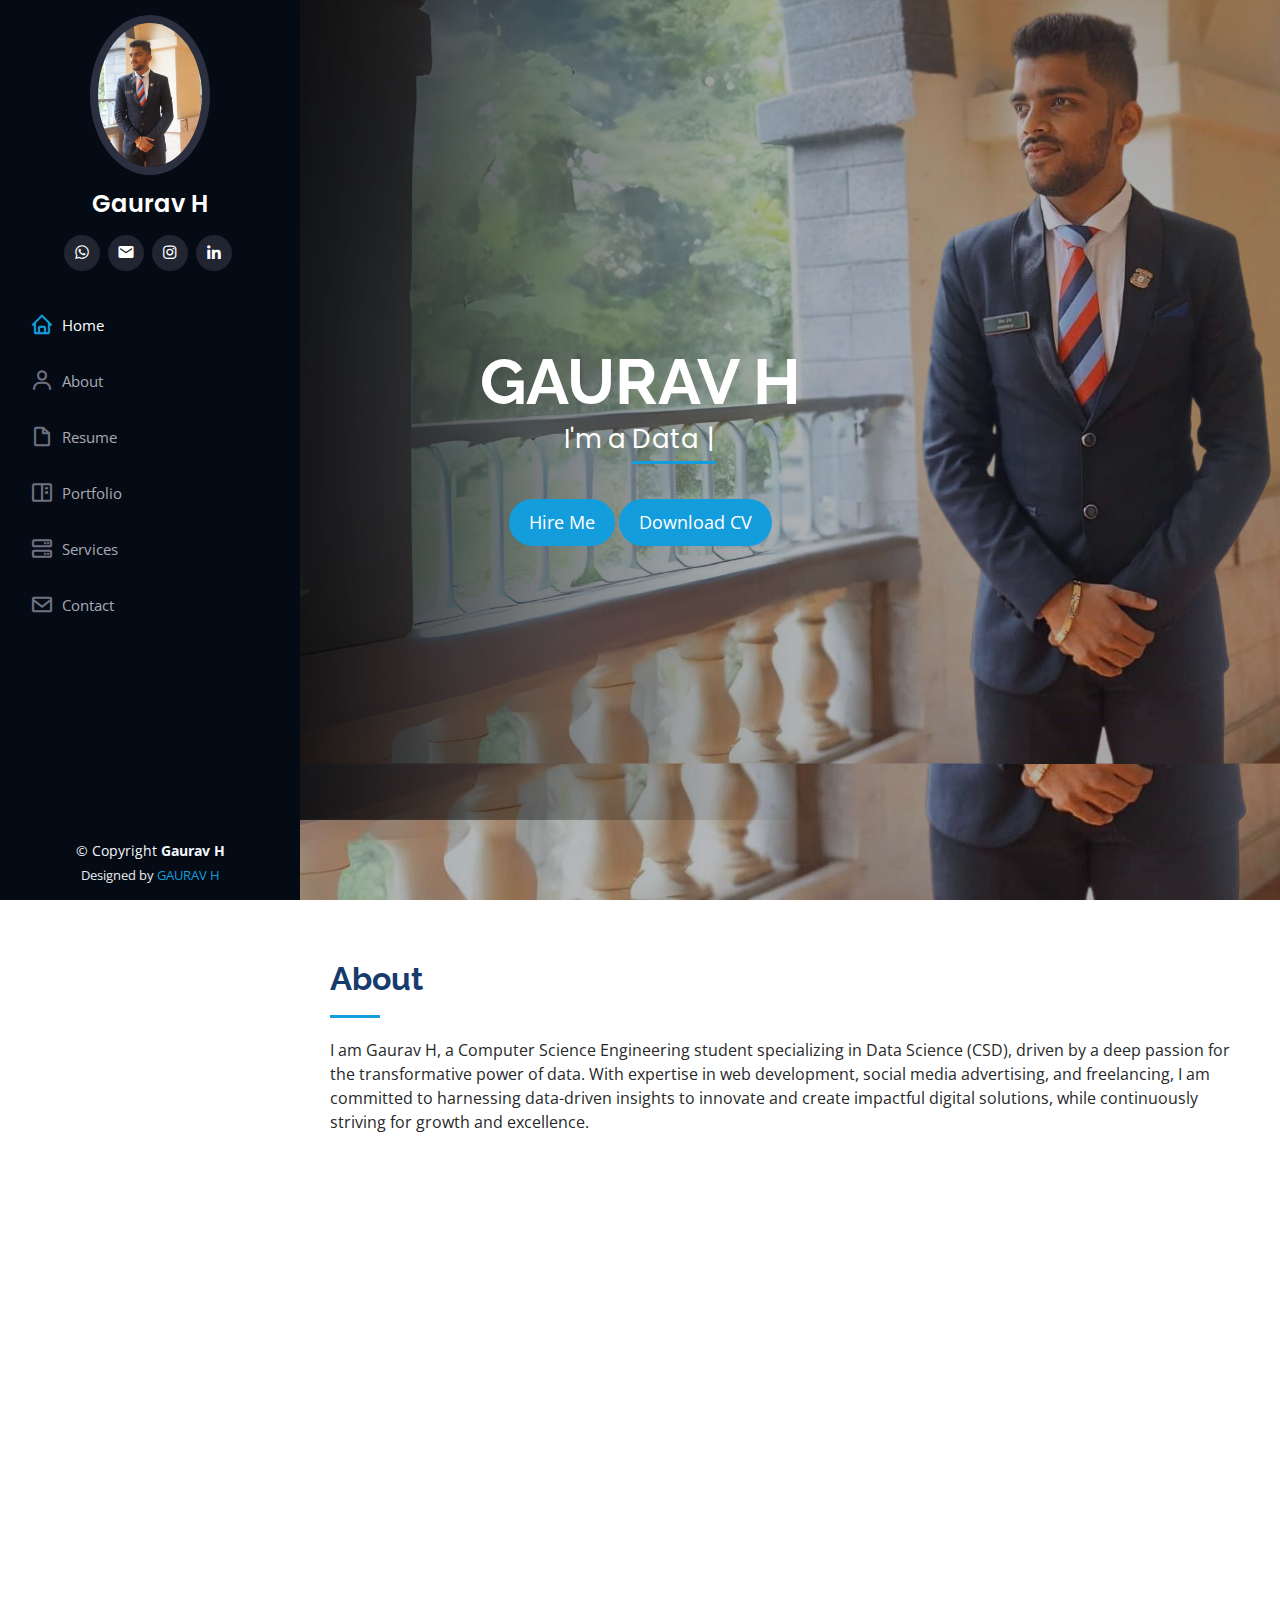
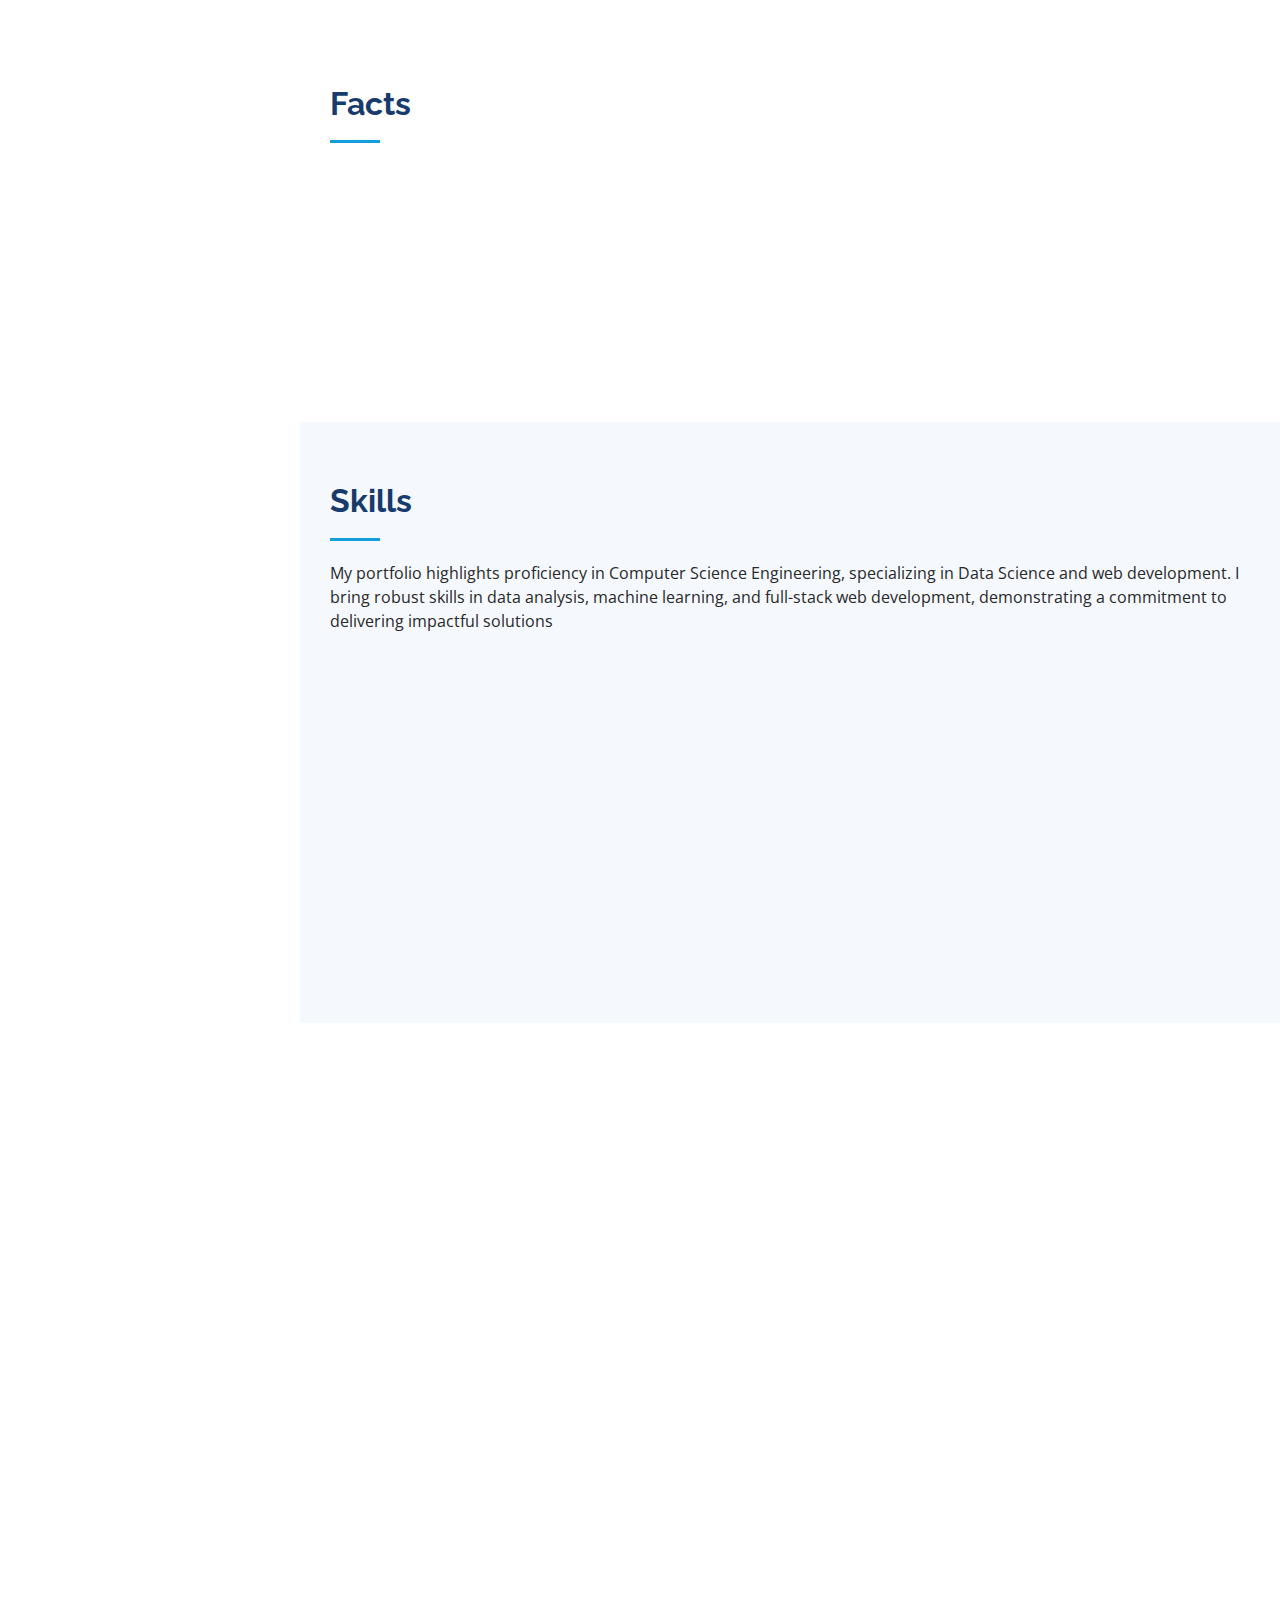
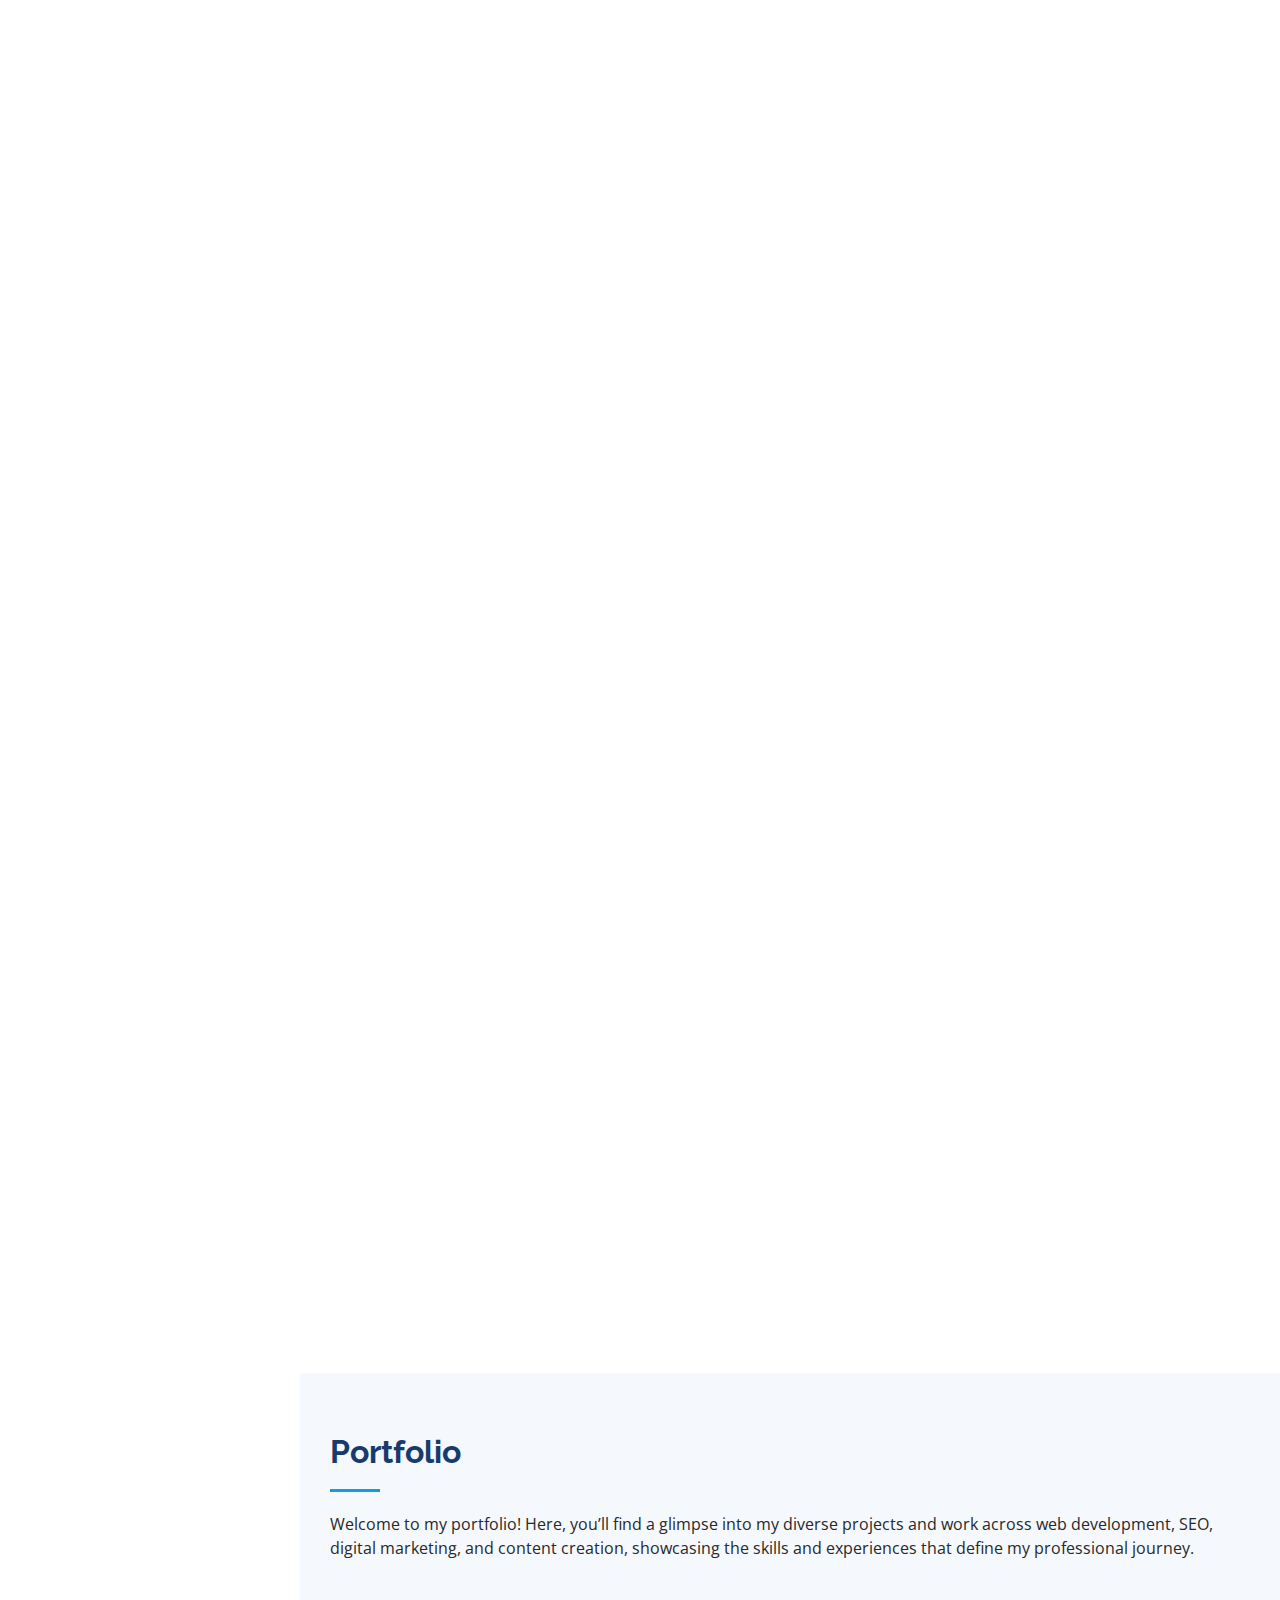
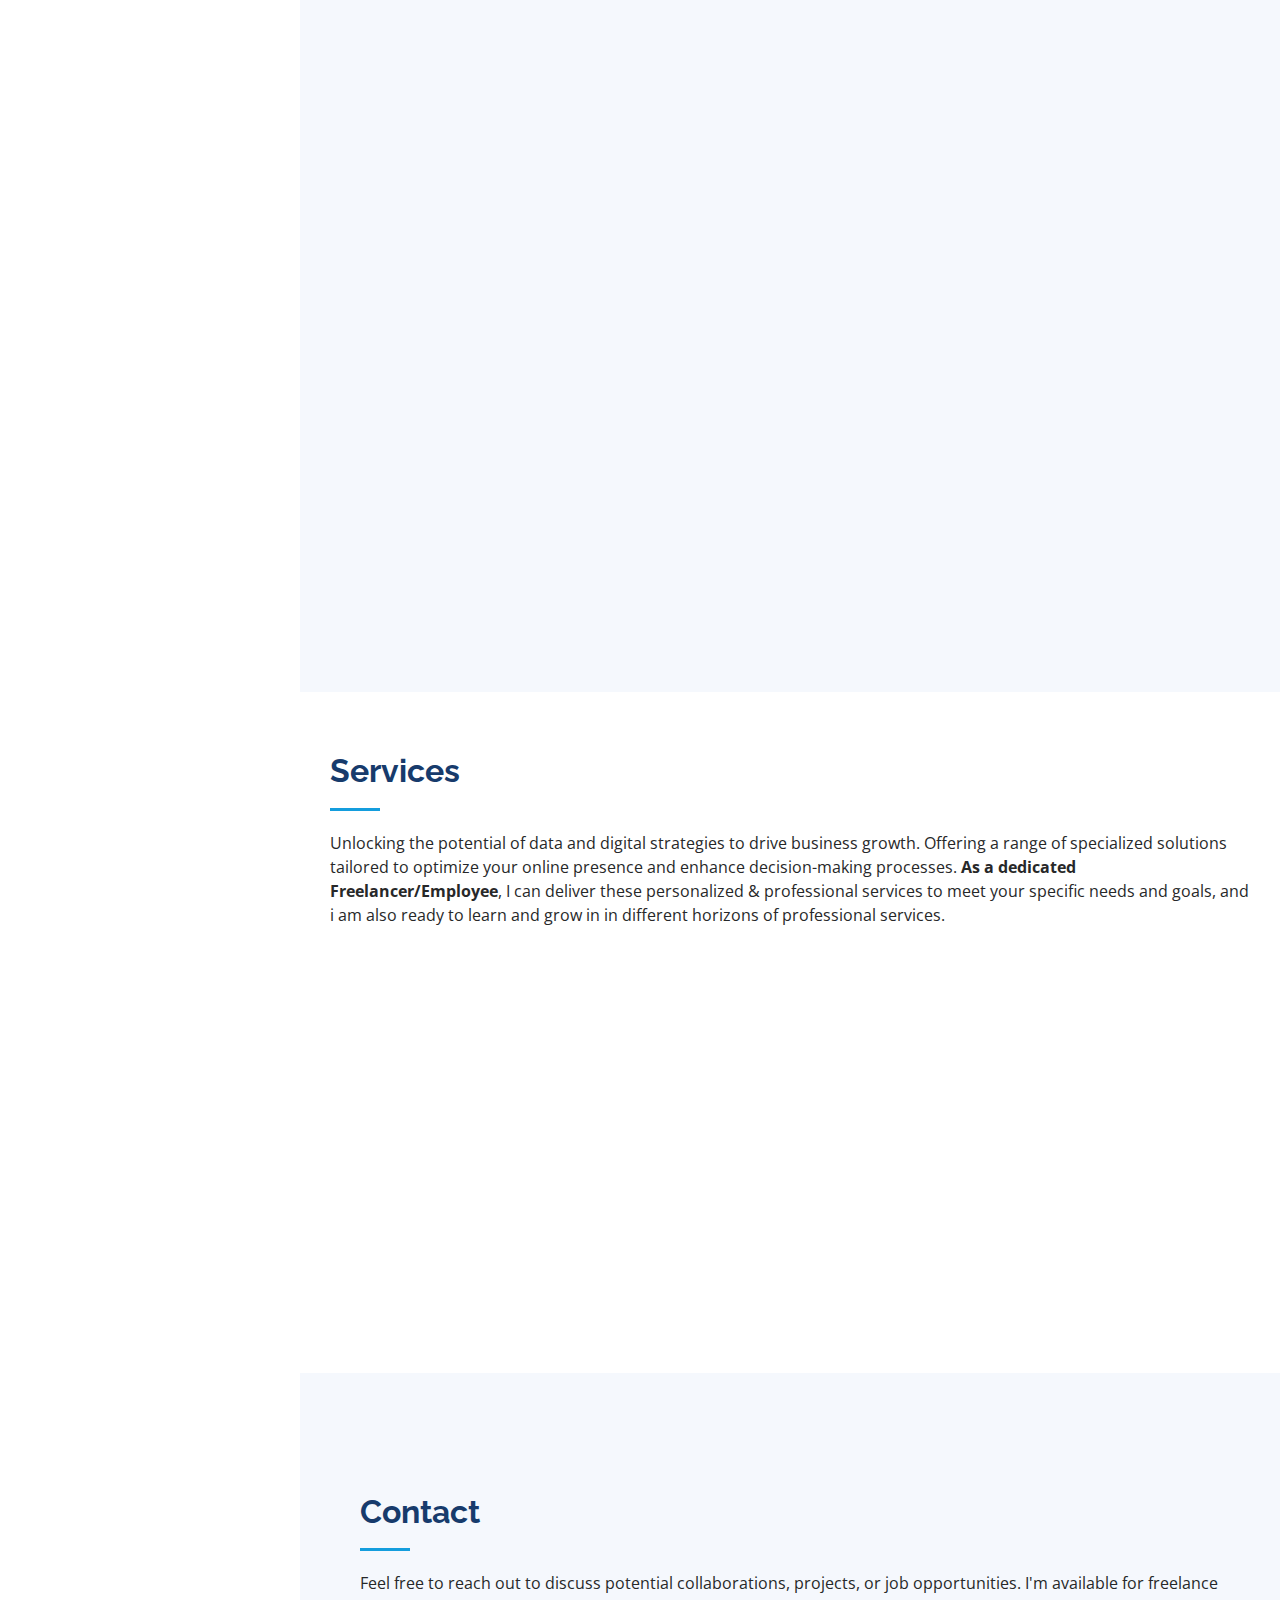
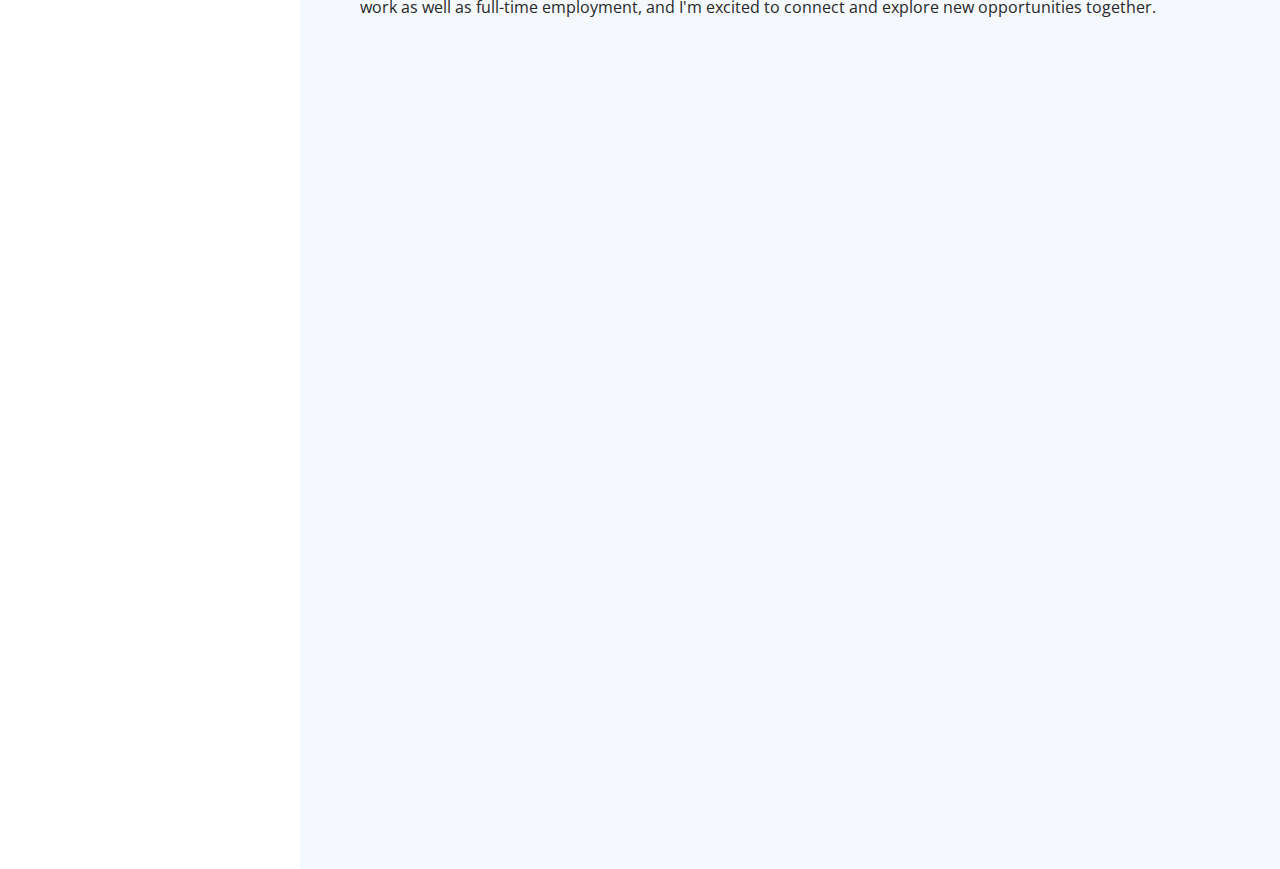
==== index.html @ b75f2386 "Update index.html" ====
<!DOCTYPE html>
<html lang="en">

<head>
  <meta charset="utf-8">
  <meta content="width=device-width, initial-scale=1.0" name="viewport">

  <title>Gaurav H</title>
  <meta content="" name="description">
  <meta content="" name="keywords">

  <!-- Favicons -->
  <link href="assets/img/favicon.svg" rel="icon">
  <link href="assets/img/faviconb.svg" rel="apple-touch-icon">

  <!-- Google Fonts -->
  <link href="https://fonts.googleapis.com/css?family=Open+Sans:300,300i,400,400i,600,600i,700,700i|Raleway:300,300i,400,400i,500,500i,600,600i,700,700i|Poppins:300,300i,400,400i,500,500i,600,600i,700,700i" rel="stylesheet">

  <!-- Vendor CSS Files -->
  <link href="assets/vendor/aos/aos.css" rel="stylesheet">
  <link href="assets/vendor/bootstrap/css/bootstrap.min.css" rel="stylesheet">
  <link href="assets/vendor/bootstrap-icons/bootstrap-icons.css" rel="stylesheet">
  <link href="assets/vendor/boxicons/css/boxicons.min.css" rel="stylesheet">
  <link href="assets/vendor/glightbox/css/glightbox.min.css" rel="stylesheet">
  <link href="assets/vendor/swiper/swiper-bundle.min.css" rel="stylesheet">
	<style>
    .custom-button {
	  background-color: #4682B4; /* Dark sky blue */
	  color: white;
	  padding: 12px 24px; /* Increased padding for a bigger button */
	  border-radius: 50px; /* Increased border-radius for circular edges */
	  border: none;
	  transition: background-color 0.3s ease, color 0.3s ease; /* Add transition for color */
	  text-decoration: none;
	  display: inline-block; /* Ensure the link behaves like a button */
	  font-size: 16px;
	}


    .custom-button:hover {
        background-color: #5CACEE; /* Slightly brighter sky blue */
		color: white; 
    }

    .text-center {
        text-align: center; /* Center align the button */
    }
	.portfolio-wrap {
		position: relative;
		overflow: hidden;
	}

	.portfolio-wrap img {
		width: 100%;
		display: block;
	}

	.portfolio-links {
		position: absolute;
		top: 10px;
		right: 10px;
	}

	.overlay {
		position: absolute;
		top: 0;
		left: 0;
		width: 100%;
		height: 100%;
		background-color: rgba(135, 206, 235, 0.1); /* Sky blue with 10% transparency */
		display: flex;
		align-items: center;
		justify-content: center;
		opacity: 0;
		transition: opacity 0.3s ease;
	}

	.overlay-text {
		color: white;
		font-size: 20px;
		font-weight: bold;
		text-align: center;
	}

	.portfolio-wrap:hover .overlay {
		opacity: 1;
		background-color: rgba(20, 157, 221, 0.95); /* More vibrant sky blue */
	}


</style>

  <!-- Template Main CSS File -->
  <link href="assets/css/style.css" rel="stylesheet">
	

  <!-- =======================================================
  * Template Name: iPortfolio
  * Updated: Jan 09 2024 with Bootstrap v5.3.2
  * Template URL: https://bootstrapmade.com/iportfolio-bootstrap-portfolio-websites-template/
  * Author: BootstrapMade.com
  * License: https://bootstrapmade.com/license/
  ======================================================== -->
</head>

<body>

  <!-- ======= Mobile nav toggle button ======= -->
  <i class="bi bi-list mobile-nav-toggle d-xl-none"></i>

  <!-- ======= Header ======= -->
  <header id="header">
    <div class="d-flex flex-column">

      <div class="profile">
        <img src="assets/img/gaurav.jpg" alt="" class="img-fluid rounded-circle">
        <h1 class="text-light"><a href="index.html">Gaurav H</a></h1>
        <div class="social-links mt-3 text-center">
          <a href="https://wa.me/918088490085?text=Hello%20Gaurav,%20We%20are%20intrested%20in%20Hiring%20you." class="whatsapp"><i class="bx bxl-whatsapp"></i></a>
          <a href="mailto:sayamhkhabiya17@gmail.com" class="mail"><i class="bx bxs-envelope"></i></a>
          <a href="https://www.instagram.com/gaurav_h_khabiya?igsh=MWlvaXZsY2VyMzBqcQ==" class="instagram"><i class="bx bxl-instagram"></i></a>
          
          <a href="https://www.linkedin.com/in/gaurav-h-0b01b3277/" class="linkedin"><i class="bx bxl-linkedin"></i></a>
        </div>
      </div>

      <nav id="navbar" class="nav-menu navbar">
        <ul>
          <li><a href="#hero" class="nav-link scrollto active"><i class="bx bx-home"></i> <span>Home</span></a></li>
          <li class="d-none d-md-block"><a href="#about" class="nav-link scrollto"><i class="bx bx-user"></i> <span>About</span></a></li>
          <li><a href="#resume" class="nav-link scrollto"><i class="bx bx-file-blank"></i> <span>Resume</span></a></li>
          <li><a href="#portfolio" class="nav-link scrollto"><i class="bx bx-book-content"></i> <span>Portfolio</span></a></li>
          <li><a href="#services" class="nav-link scrollto"><i class="bx bx-server"></i> <span>Services</span></a></li>
          <li><a href="#contact" class="nav-link scrollto"><i class="bx bx-envelope"></i> <span>Contact</span></a></li>
        </ul>
      </nav><!-- .nav-menu -->
    </div>
  </header><!-- End Header -->

  <!-- ======= Hero Section ======= -->
  <section id="hero" class="d-flex flex-column justify-content-center align-items-center">
    <div class="hero-container" data-aos="fade-in">
        <h1>GAURAV H</h1>
        <p>I'm a <span class="typed" data-typed-items="Data Scientist.,Web-Developer., Digital Marketer., Content Creator., Content Designer., Freelancer."></span></p>
        <div class="text-center">
            <a href="#contact" class="custom-button">
                Hire Me
            </a> <a href="https://drive.google.com/file/d/1GozlTuimNPU6R7zoOvCx0BS4d_5z5Gtd/view?usp=sharing" class="custom-button">
                Download CV
            </a>
        </div>
		
    </div>
</section>

  <!-- End Hero -->

  <main id="main">

    <!-- ======= About Section ======= -->
    <section id="about" class="about d-none d-md-block">
    <div class="container">

        <div class="section-title">
            <h2>About</h2>
            <p>I am Gaurav H, a Computer Science Engineering student specializing in Data Science (CSD), driven by a deep passion for the transformative power of data. With expertise in web development, social media advertising, and freelancing, I am committed to harnessing data-driven insights to innovate and create impactful digital solutions, while continuously striving for growth and excellence.</p>
        </div>

        <div class="row">
            <!-- Hidden on small screens (col-md and below) -->
            <div class="col-lg-4 d-none d-md-block" data-aos="fade-right" style="
				width: 274px;
				height: 350px;">
                <img src="assets/img/gaurav.jpg" class="img-fluid" alt="">
            </div>
            <div class="col-lg-8 pt-4 pt-lg-0 content" data-aos="fade-left">
                <h3>GAURAV H</h3>
                <h3>Data Science Engineering(CSD) &amp; Web Developer.</h3>
                <p class="fst-italic"></p>
                <div class="row">
                    <div class="col-lg-6">
                        <ul>
                            <li><i class="bi bi-chevron-right"></i> <strong>Date of Birth:</strong> <span>29 March 2003</span></li>
                            <li><i class="bi bi-chevron-right"></i> <strong>Website:</strong> <span>https://gaurav-h.github.io/portfolio/</span></li>
                            <li><i class="bi bi-chevron-right"></i> <strong>Phone:</strong> <span>+91-8088490085</span></li>
                            <li><i class="bi bi-chevron-right"></i> <strong>City:</strong> <span>Bangaluru, India</span></li>
                        </ul>
                    </div>
                    <div class="col-lg-6">
                        <ul>
                            <li><i class="bi bi-chevron-right"></i> <strong>Age:</strong> <span>21</span></li>
                            <li><i class="bi bi-chevron-right"></i> <strong>Degree:</strong> <span>B.Tech in CSD (2025)</span></li>
                            <li><i class="bi bi-chevron-right"></i> <strong>Email:</strong> <span>sayamhkhabiya17@gmail.com</span></li>
                            <li><i class="bi bi-chevron-right"></i> <strong>Job/Freelance:</strong> <span>Available</span></li>
                        </ul>
                    </div>
                </div>
                <p>
                    <div class="text-center">
                        <a href="https://drive.google.com/file/d/1GozlTuimNPU6R7zoOvCx0BS4d_5z5Gtd/view?usp=sharing" class="custom-button">
                            Download/View CV
                        </a>
                    </div>
                </p>
            </div>
        </div>

    </div>
</section>
<!-- End About Section -->

    <!-- ======= Facts Section ======= -->
    <section id="facts" class="facts">
    <div class="container">

        <div class="section-title">
            <h2>Facts</h2>
        </div>

        <div class="row no-gutters">

            <!-- Fact 1 -->
            <div class="col-lg-3 col-md-3 d-md-flex align-items-md-stretch" data-aos="fade-up">
                <div class="count-box">
                    <i class="bi bi-globe"></i>
                    <span data-purecounter-start="0" data-purecounter-end="3" data-purecounter-duration="1" class="purecounter"></span>
                    <p><strong>Websites Developed</strong><br>Live Hosted Websites </p>
                </div>
            </div>

            <!-- Fact 2 -->
            <div class="col-lg-3 col-md-3 d-md-flex align-items-md-stretch" data-aos="fade-up" data-aos-delay="100">
                <div class="count-box">
                    <i class="bi bi-file-earmark-text project-icon"></i>
                    <span data-purecounter-start="0" data-purecounter-end="2" data-purecounter-duration="1" class="purecounter"></span>
                    <p><strong>Projects</strong> <br>Innovative Projects</p>
                </div>
            </div>

            <!-- Fact 3 -->
            <div class="col-lg-3 col-md-6 d-md-flex align-items-md-stretch" data-aos="fade-up" data-aos-delay="200">
                <div class="count-box">
                    <i class="bi bi-journal-richtext certificate-icon"></i>
                    <span data-purecounter-start="0" data-purecounter-end="5" data-purecounter-duration="1" class="purecounter"></span>
                    <p><strong>Certifications</strong><br> Various Certificates</p>
                </div>
            </div>

            <!-- Fact 4 -->
            <div class="col-lg-3 col-md-6 d-md-flex align-items-md-stretch" data-aos="fade-up" data-aos-delay="300">
                <div class="count-box">
                    <i class="bi bi-emoji-smile"></i>
                    <span data-purecounter-start="0" data-purecounter-end="13" data-purecounter-duration="1" class="purecounter"></span>
                    <p><strong>Happy Clients</strong><br>Various Services</p>
                </div>
            </div>

        </div>

    </div>
</section>
<!-- End Facts Section -->

    <!-- ======= Skills Section ======= -->
    <section id="skills" class="skills section-bg">
      <div class="container">

        <div class="section-title">
          <h2>Skills</h2>
          <p>My portfolio highlights proficiency in Computer Science Engineering, specializing in Data Science and web development. I bring robust skills in data analysis, machine learning, and full-stack web development, demonstrating a commitment to delivering impactful solutions</p>
		</div>

        <div class="row skills-content">

          <div class="col-lg-6" data-aos="fade-up">

            <div class="progress">
              <span class="skill">Python<i class="val">100%</i></span>
              <div class="progress-bar-wrap">
                <div class="progress-bar" role="progressbar" aria-valuenow="100" aria-valuemin="0" aria-valuemax="100"></div>
              </div>
            </div>

            <div class="progress">
              <span class="skill">Java <i class="val">99%</i></span>
              <div class="progress-bar-wrap">
                <div class="progress-bar" role="progressbar" aria-valuenow="99" aria-valuemin="0" aria-valuemax="100"></div>
              </div>
            </div>

            <div class="progress">
              <span class="skill">Java-Script <i class="val">95%</i></span>
              <div class="progress-bar-wrap">
                <div class="progress-bar" role="progressbar" aria-valuenow="95" aria-valuemin="0" aria-valuemax="100"></div>
              </div>
            </div>
			<div class="progress">
              <span class="skill">C++ <i class="val">99%</i></span>
              <div class="progress-bar-wrap">
                <div class="progress-bar" role="progressbar" aria-valuenow="99" aria-valuemin="0" aria-valuemax="100"></div>
              </div>
            </div>
			<div class="progress">
              <span class="skill">Ad-Campign's<i class="val">100%</i></span>
              <div class="progress-bar-wrap">
                <div class="progress-bar" role="progressbar" aria-valuenow="100" aria-valuemin="0" aria-valuemax="100"></div>
              </div>
            </div>

          </div>

          <div class="col-lg-6" data-aos="fade-up" data-aos-delay="100">

            <div class="progress">
              <span class="skill">HTML, PHP, CSS, Bootstrap-5 <i class="val">100%</i></span>
              <div class="progress-bar-wrap">
                <div class="progress-bar" role="progressbar" aria-valuenow="100" aria-valuemin="0" aria-valuemax="100"></div>
              </div>
            </div>

            <div class="progress">
              <span class="skill">MYSQL <i class="val">100%</i></span>
              <div class="progress-bar-wrap">
                <div class="progress-bar" role="progressbar" aria-valuenow="100" aria-valuemin="0" aria-valuemax="100"></div>
              </div>
            </div>

            <div class="progress">
              <span class="skill">MATLAB<i class="val">100%</i></span>
              <div class="progress-bar-wrap">
                <div class="progress-bar" role="progressbar" aria-valuenow="100" aria-valuemin="0" aria-valuemax="100"></div>
              </div>
            </div>
			<div class="progress">
              <span class="skill">R<i class="val">100%</i></span>
              <div class="progress-bar-wrap">
                <div class="progress-bar" role="progressbar" aria-valuenow="100" aria-valuemin="0" aria-valuemax="100"></div>
              </div>
            </div>
			<div class="progress">
              <span class="skill">SEO<i class="val">90%</i></span>
              <div class="progress-bar-wrap">
                <div class="progress-bar" role="progressbar" aria-valuenow="90" aria-valuemin="0" aria-valuemax="100"></div>
              </div>
            </div>

          </div>

        </div>

      </div>
    </section><!-- End Skills Section -->

    <!-- ======= Resume Section ======= -->
	<section id="resume" class="resume">
      <div class="container">

        <div class="section-title">
          <div class="col-lg-12" data-aos="fade-up" data-aos-delay="100">
            <h3 class="resume-title"><u>Career Objective</u></h3>
            <div class="resume-item">
				  <p>To secure a challenging position that leverages my skills in both Data Science and Full Stack Development,
						enabling me to apply my expertise in data analysis, machine learning, and software development to create
						innovative solutions, drive business success, and enhance user experience. I am committed to continuous
						learning and growth at both professional and personal levels, ensuring that I stay at the forefront of industry
						advancements and contribute effectively to the organization's goals.</p>
			</div>
			</div>
		 

        <div class="row">
          <div class="col-lg-6" data-aos="fade-up">
            <h3 class="resume-title"><u>Summary</u></h3>
            <div class="resume-item pb-0">
              <h4>Gaurav H</h4>
              <p><em><b>A Computer Science Engineering student specializing in Data Science</b>, with a keen interest in data science, web development and Social Media/Digital Marketing .</em></p>
              <ul>
                <li>Bangalore, India</li>
                <li>+91-8088490085</li>
                <li>sayamhkhabiya17@gmail.com</li>
              </ul>
            </div>
			<h3 class="resume-title"><u>Professional Experience</u></h3>
            <div class="resume-item">
              <h4>Junior DevOps (intern)</h4>
              <h5>Jun 2023 - Aug 2023</h5>
              <p><em><b>Kredo Analytics, Jayanagar, Bangalore-India.</b></em></p>
              <ul>
                <li>Worked on website development on a live project and hosted successfully. URL: <a href="https://kredo.in/" target="_blank">kredo.in</a></li>

               <li>Used PHP, CSS, HTML, Bootstrap 5, SEO Tools, Google Analytics, and managed LinkedIn Ads to enhance online visibility.</li>


              </ul>
            </div>
			<div class="resume-item">
			  <h4>Digital Marketing and Content Specialist (Freelancer)</h4>
			  <h5>Aug 2023 - Present</h5>
			  <p><em><b>Miwa Spa, Kamanahalli, Bangalore-India.</b></em></p>
			  
			  <ul>
				<li>Created compelling social media campaigns to boost Miwa Spa's visibility and attract a wider audience.</li>
				<li>Produced engaging content to enhance customer interaction and loyalty, driving foot traffic and clientele growth.</li>
			  </ul>
			</div>

			<div class="resume-item">
			  <h4>Content Creator & Content Designer (Freelancer)</h4>
			  <h5>Sept 2023 - Present</h5>
			  <p><em><b>Physiogenix, Halasuru, Bangalore-India.</b></em></p>
			  
			  <ul>
				<li>Designed engaging social media content for Physiogenix, highlighting physiotherapy and promoting health awareness.</li>
				<li>Created professional designs for invitations, posters, logos, and cards to enhance brand identity.</li>
			  </ul>
			</div>

			<div class="resume-item">
			  <h4>Website Developer (Freelancer)</h4>
			  <h5>Apr 2024 - Present</h5>
			  <p><em><b>Miwa Spa, Kamanahalli, Bangalore-India.</b></em></p>
			  
			  <ul>
				<li>Developed a responsive website for Miwa Spa using HTML, PHP, CSS, and Bootstrap 5.</li>
				<li>Produced informative content to promote health awareness and engage the community.</li>
			  </ul>
			</div>

			<div class="resume-item">
			  <h4>Digital Marketing and Content Specialist (Freelancer)</h4>
			  <h5>May 2024 - Present</h5>
			  <p><em><b>Moksh Jewellers, Vijaynagar, Bangalore-India.</b></em></p>
			  
			  <ul>
				<li>Executed social media campaigns to expand Moksh Jewellers' online reach and engage a broader audience.</li>
				<li>Designed visual content and a logo to enhance brand presence and customer engagement.</li>
			  </ul>
			</div>

			<div class="resume-item">
			  <h4>Digital Marketing and Content Specialist (Freelancer)</h4>
			  <h5>Aug 2023 - Dec 2023</h5>
			  <p><em><b>Isalon (3 Branches), Indiranagar, Kamanhalli, Koramangala, Bangalore-India.</b></em></p>
			  
			  <ul>
				<li>Devised social media strategies to enhance iSalon's digital footprint and engage clientele.</li>
				<li>Created visual content to attract new customers and boost foot traffic and retention.</li>
			  </ul>
			</div>

			<div class="resume-item">
			  <h4>Digital Marketing and Content Specialist (Freelancer)</h4>
			  <h5>Aug 2023 - Nov 2023</h5>
			  <p><em><b>Lotus Buddha Spa, Koramangala, Bangalore-India.</b></em></p>
			  
			  <ul>
				<li>Executed targeted social media campaigns to increase Lotus Buddha Spa's online reach and engagement.</li>
				<li>Implemented strategies resulting in increased foot traffic and customer acquisition.</li>
			  </ul>
			</div>

			<div class="resume-item">
			  <h4>Digital Marketing and Content Specialist (Freelancer)</h4>
			  <h5>Sept 2023 - Nov 2023</h5>
			  <p><em><b>Spa Ark (2 Branches), JP-Nagar, Electronic City, Bangalore-India.</b></em></p>
			  
			  <ul>
				<li>Formulated social media strategies to elevate Spa Ark's online presence and attract a broader audience.</li>
				<li>Curated visually appealing content that resonated with Spa Ark's serene ambiance and wellness offerings.</li>
			  </ul>
			</div>

			<div class="resume-item">
			  <h4>Digital Marketing and Content Specialist (Freelancer)</h4>
			  <h5>Nov 2023 - Feb 2024</h5>
			  <p><em><b>Pet Zone (3 Outlets), Koramangala, Bangalore-India.</b></em></p>
			  
			  <ul>
				<li>Developed social media campaigns tailored to each Pet Zone outlet, increasing foot traffic and customer loyalty.</li>
				<li>Designed engaging content highlighting Pet Zone's services and fostering community interaction.</li>
			  </ul>
			</div>

			<div class="resume-item">
			  <h4>Digital Marketing and Content Specialist (Freelancer)</h4>
			  <h5>Dec 2023 - Feb 2024</h5>
			  <p><em><b>Muscle Galaxy Gym, Rayasandra, Bangalore-India.</b></em></p>
			  
			  <ul>
				<li>Engineered targeted social media strategies to expand Muscle Galaxy Gym's online presence.</li>
				<li>Designed visual content to attract new members and increase membership enrollment.</li>
			  </ul>
			</div>


            
			</div>
            
          <div class="col-lg-6" data-aos="fade-up" data-aos-delay="100">
           <h3 class="resume-title"><u>Education</u></h3>
            <div class="resume-item">
              <h4>Bachelor of Technology in Computer Science <br>(specialization in Data Science)</h4>
              <h5>2021 - Present</h5>
              <p><b><em>Presidency Uniiversity, Bangalore-India.</em></b></p>
              <p>Currently pursuing a B.Tech in Computer Science Engineering with a specialization in Data Science at Presidency University, ranked 7th in Karnataka and 17th in India by NAAC, graduating in 2025 with a <b>current CPA of 8.05.</b></p>
            </div>
            <div class="resume-item">
              <h4>Pre-University Education: Science (PCMB)</h4>
              <h5>2019 - 2021</h5>
              <p><b><em>St.Joseph's PU College (European), Bangalore-India.</em></b></p>
              <p>Completed Pre-University education in Science (PCMB)with a <b>percentage of 84.17%</b> at the prestigious St. Joseph's PU College, renowned as one of the top institutions in the city and state."</p>
            </div>
			<div class="resume-item">
              <h4>SSLC-Karnataka State Board (class 10)</h4>
              <h5>2019</h5>
              <p><b><em>Holy Angel's High School, Bangalore-India.</em></b></p>
              <p>Completed SSLC Class 10 Karnataka State Board exams from Holy Angels High School with a <b>percentage of 89.64%</b>, known for fostering both academic excellence and holistic development."</p>
            </div>
			<h3 class="resume-title"><u>Certification</u></h3>
            <div class="resume-item">
              <h4>Real Life Machine Learning & Data Science Project</h4>
				<p><em>from Udemy.</em></p>
              <h5>May 2023</h5>
              
            </div>
			<div class="resume-item">
              <h4>Data Science with Python</h4>
				<p><em> from Great Learning.</em></p>
              <h5>May 2023</h5>
              
            </div>
            <div class="resume-item">
              <h4>MATLAB for Data Processing and Visualization</h4>
              <p><em>from MathWorks. </em></p>
              <h5>Jun 2022</h5>
              
            </div>
			<h3 class="resume-title"><u>Achivements</u></h3>
            <div class="resume-item">
              <h4> NCC ‘C’ Certificate as SUO (Senior Under Officer)</h4>
              <h5>2022</h5>
              <p><em>from 3KAR NCC BN - St.Joseph's PU College.</em></p>
            </div>
			<div class="resume-item">
              <h4> NCC ‘B’ Certificate as CPL (Corporal)</h4>
              <h5>2021</h5>
              <p><em>from 3KAR NCC BN - St.Joseph's PU College.</em></p>
            </div>
            <div class="resume-item">
              <h4>NCC ‘A’ Certificate as CDT (Cadet)</h4>
              <h5>2018</h5>
              <p><em> from 39 KAR NCC BN - Holy Angels High School. </em></p>
            </div>
			<div class="resume-item">
              <h4>NCC-COMBINED ANNUAL TRAING CAMP</h4>
              <h5>2017-2018</h5>
              <p><em>from 39 KAR NCC BN held at GPI Pvt.Ltd, Kanakpura, Bangalore. </em></p>
            </div>
			<div class="resume-item">
              <h4>NCC-ANNUAL TRAING CAMP</h4>
              <h5>2020-2021</h5>
              <p><em> from 3 KAR NCC BN held at Govt RC College. </em></p>
            </div>
			<div class="resume-item">
              <h4>NCC-ANNUAL TRAING CAMP</h4>
              <h5>2021-2022</h5>
              <p><em> from 3 KAR NCC BN held at Janna Vikas Institute of Management Studies and Commerce.</em></p>
            </div>
			<div class="resume-item">
              <h4>Team Pravah (Theater Club)</h4>
              <h5>Present</h5>
              <p><em> <b>have won</b> various awards in <b>Street Play</b> in various event like <b>LA-Scena, Revothsava-23, Euphoria-23, AnaaDyanta-23 and many more.</b></em></p>
            </div>
			<h3 class="resume-title d-none d-md-block"><u>Intrests</u></h3>
            <div class="resume-item d-none d-md-block">
              
              <ul>
				
				<li>Web Desgining.</a></li>
				
                <li>Social Media and Digital Marketing.</li>

                <li>Event Management. </li>
				<li>Content Creation. </li>
                <li>Content Designing.</li>
				<li>Cricket.</li>
				<li>Kabbadi. </li>
                <li>Chess.</li>
				
                
              </ul>
            </div>
			
			<h3 class="resume-title d-none d-md-block"><u>Personal Details</u></h3>
            <div class="resume-item d-none d-md-block">
			<div class="row">
              <div class="col-lg-4"  >
              <ul>
				
				
               <li>NAME :</li>
			   <li>DATE OF BIRTH :</li>
			   <li>NATIONALITY :</li>
			   <li>PHONE NUMBER :</li>
			   <li>FATHER’S NAME :</li>
			   <li>LANGUAGES :</li>
			   <li>HOBBIES :</li>
			   <li>ADDRESS :</li>
				
                
              </ul>
			  </div>
			  <div class="col-lg-8"  >
              <ul style="list-style-type:none;">
				
				<li>Gaurav H.</li>
				<li>29-March-2003.</li>
				<li>INDIAN.</li>
				<li>+91-8088490085.</li>
				<li>Harish K.</li>
				<li>English, Hindi, Kannada, Marwadi.</li>
				<li>Exercise, Adventure, Trekking, dancing.</li>
				<li>#2486, 7th main, Hampinagar,<br>Bangalore- 560104, Karnataka.</li>
				
				
                
              </ul>
			  </div> 
			
            
			

			
			
          </div>
		  </div>
          </div>
			<div class="col-lg-12" data-aos="fade-up" data-aos-delay="100">
            <h3 class="resume-title"><u>Declaration</u></h3>
            <div class="resume-item">
              
              
                <p><b>I HEREBY DECLARE THAT THE ABOVE WRITTEN PARTICULARS ARE TRUE AND CORRECT TO
						THE BEST OF MY KNOWLEDGE AND BELIEF.</b></p>

                
              
            </div>
			
        </div>

      </div>
    </section>
<!-- End Resume Section -->

    <!-- ======= Portfolio Section ======= -->
    <section id="portfolio" class="portfolio section-bg">
      <div class="container">

        <div class="section-title">
          <h2>Portfolio</h2>
          <p>Welcome to my portfolio! Here, you’ll find a glimpse into my diverse projects and work across web development, SEO, digital marketing, and content creation, showcasing the skills and experiences that define my professional journey.</p>
        </div>

        <div class="row" data-aos="fade-up">
          <div class="col-lg-12 d-flex justify-content-center">
            <ul id="portfolio-flters">
              <li data-filter="*" class="filter-active">All</li>
              <li data-filter=".filter-web">Webs</li>
			  <li data-filter=".filter-pro">Projects</li>
			  <li data-filter=".filter-market">Social Media/Digital marketing</li>
              <li data-filter=".filter-desgin">Content Creation/Desgin</li>
			  <li data-filter=".filter-seo">SEO</li>
              
			  
            </ul>
          </div>
        </div>

        <div class="row portfolio-container" data-aos="fade-up" data-aos-delay="100">

          <div class="col-lg-3 col-md-6 portfolio-item filter-web filter-seo  filter-desgin">
			<div class="portfolio-wrap">
	
				<img src="assets/img/portfolio/kredoP.png" href="https://kredo.in/" alt="">
				
				<div class="overlay" >
					<div class="overlay-text">Developed a website, performed SEO & Desgined Contents for <br>Kredo Analytics.</div>
						
				</div>
			</div>
			</div>
			<div class="col-lg-3 col-md-6 portfolio-item filter-web " >
			<div class="portfolio-wrap">
	
				<img src="assets/img/portfolio/PORTFOLIO.png" href="https://kredo.in/" alt="">
				
				<div class="overlay" >
					<div class="overlay-text">Developed a<br> Portfolio site.</div>
						
				</div>
			</div>
			</div>
			<div class="col-lg-3 col-md-6 portfolio-item filter-web filter-desgin filter-market">
			<div class="portfolio-wrap">
	
				<img src="assets/img/portfolio/miwaP.png"  alt="">
				
				<div class="overlay" >
					<div class="overlay-text">Developed a Website, Design Contents & perform social-media marketing for <br>Miwa Spa.</div>
						
				</div>
			</div>
			</div>
			<div class="col-lg-3 col-md-6 portfolio-item filter-web filter-desgin filter-market">
			<div class="portfolio-wrap">
	
				<img src="assets/img/portfolio/mokshP.png"  alt="">
				
				<div class="overlay" >
					<div class="overlay-text">Developing a Website, Design Contents & Perform social-media marketing for <br>Moksh Jewellers.</div>
						
				</div>
			</div>
			</div>
			<div class="col-lg-3 col-md-6 portfolio-item filter-pro">
			<div class="portfolio-wrap">
	
				<img src="assets/img/portfolio/IP1.png" alt="">
				
				<div class="overlay" >
					<div class="overlay-text">Contactless Door-bell and Security System.</div>
						
				</div>
			</div>
			</div>
			<div class="col-lg-3 col-md-6 portfolio-item filter-pro">
			<div class="portfolio-wrap">
	
				<img src="assets/img/portfolio/IP2.png" alt="">
				
				<div class="overlay" >
					<div class="overlay-text">Coin Insertion Mobile Charging Machine.</div>
						
				</div>
			</div>
			</div>
			<div class="col-lg-3 col-md-6 portfolio-item filter-market filter-desgin">
			<div class="portfolio-wrap">
	
				<img src="assets/img/portfolio/IsalonP.png"  alt="">
				
				<div class="overlay" >
					<div class="overlay-text">Designed Contents & Performed social-media marketing for <br>3 Branches of ISalon.</div>
						
				</div>
			</div>
			</div>
			<div class="col-lg-3 col-md-6 portfolio-item filter-market filter-desgin">
			<div class="portfolio-wrap">
	
				<img src="assets/img/portfolio/LotusP.png"  alt="">
				
				<div class="overlay" >
					<div class="overlay-text">Designed Contents & performed social-media marketing for <br>Lotus Buddha Spa.</div>
						
				</div>
			</div>
			</div>
			<div class="col-lg-3 col-md-6 portfolio-item filter-market filter-desgin">
			<div class="portfolio-wrap">
	
				<img src="assets/img/portfolio/sparkP.png"  alt="">
				
				<div class="overlay" >
					<div class="overlay-text">Designed Contents & performed social-media marketing for<br>2 branches of Spa Ark.</div>
						
				</div>
			</div>
			</div>
			<div class="col-lg-3 col-md-6 portfolio-item filter-market filter-desgin">
			<div class="portfolio-wrap">
	
				<img src="assets/img/portfolio/muscleP.png"  alt="">
				
				<div class="overlay" >
					<div class="overlay-text">Designed Contents & performed social-media marketing for <br> Muscle Galaxy Gym.</div>
						
				</div>
			</div>
			</div>
			<div class="col-lg-3 col-md-6 portfolio-item filter-desgin">
			<div class="portfolio-wrap">
	
				<img src="assets/img/portfolio/physioP.png"  alt="">
				
				<div class="overlay" >
					<div class="overlay-text">Designing Contents for <br>Physiogenix.</div>
						
				</div>
			</div>
			</div>
			<div class="col-lg-3 col-md-6 portfolio-item filter-market filter-desgin">
			<div class="portfolio-wrap">
	
				<img src="assets/img/portfolio/petP.png"  alt="">
				
				<div class="overlay" >
					<div class="overlay-text">Designed Contents & performed social-media marketing for<br>3 branches of Pet Store.</div>
						
				</div>
			</div>
			</div>
			


          

        </div>

      </div>
    </section><!-- End Portfolio Section -->

    <!-- ======= Services Section ======= -->
    <section id="services" class="services">
      <div class="container">

        <div class="section-title">
          <h2>Services</h2>
          <p>Unlocking the potential of data and digital strategies to drive business growth. Offering a range of specialized solutions tailored to optimize your online presence and enhance decision-making processes. <b>As a dedicated Freelancer/Employee</b>, I can deliver these personalized & professional services to meet your specific needs and goals, and i am also ready to learn and grow in in different horizons of professional services.</p>
        </div>

        <div class="row">
          <div class="col-lg-4 col-md-6 icon-box" data-aos="fade-up">
            <div class="icon"><i class="bi bi-code-slash"></i></div>
            <h4 class="title"><a href="">Web Development</a></h4>
            <p class="description">Creating responsive and dynamic websites tailored to your needs.</p>
          </div>
          <div class="col-lg-4 col-md-6 icon-box" data-aos="fade-up" data-aos-delay="100">
            <div class="icon"><i class="bi bi-emoji-smile"></i></div>
            <h4 class="title"><a href="">Sentimental Analysis</a></h4>
            <p class="description">Analyzing and interpreting the emotional tone of online content.</p>
          </div>
          <div class="col-lg-4 col-md-6 icon-box" data-aos="fade-up" data-aos-delay="200">
            <div class="icon"><i class="bi bi-megaphone"></i></div>
            <h4 class="title"><a href="">Scoial Media/ Digital Marketing</a></h4>
            <p class="description">Boosting your online presence with targeted social media strategies.</p>
          </div>
          <div class="col-lg-4 col-md-6 icon-box" data-aos="fade-up" data-aos-delay="300">
            <div class="icon"><i class="bi bi-stars"></i></div>
            <h4 class="title"><a href="">Recomendation System</a></h4>
            <p class="description">Developing personalized recommendation engines to enhance user experience.</p>
          </div>
          <div class="col-lg-4 col-md-6 icon-box" data-aos="fade-up" data-aos-delay="400">
            <div class="icon"><i class="bi bi-pencil-square"></i></div>
            <h4 class="title"><a href="">Content Cerator/Designer</a></h4>
            <p class="description">Crafting engaging and visually appealing content for your brand.</p>
          </div>
          <div class="col-lg-4 col-md-6 icon-box" data-aos="fade-up" data-aos-delay="500">
            <div class="icon"><i class="bi bi-search"></i></div>
            <h4 class="title"><a href="">Search Engine Optimization (SEO)</a></h4>
            <p class="description"> Optimizing your online visibility to drive organic traffic and improve search engine rankings.</p>
          </div>
        </div>

      </div>
    </section><!-- End Services Section -->

    <!-- ======= Testimonials Section ======= -->
    <section id="testimonials" class="testimonials section-bg">
      <div class="container">

        <!--<div class="section-title">
          <h2>Testimonials</h2>
          <p>Magnam dolores commodi suscipit. Necessitatibus eius consequatur ex aliquid fuga eum quidem. Sit sint consectetur velit. Quisquam quos quisquam cupiditate. Et nemo qui impedit suscipit alias ea. Quia fugiat sit in iste officiis commodi quidem hic quas.</p>
        </div>

        <div class="testimonials-slider swiper" data-aos="fade-up" data-aos-delay="100">
          <div class="swiper-wrapper">

            <div class="swiper-slide">
              <div class="testimonial-item" data-aos="fade-up">
                <p>
                  <i class="bx bxs-quote-alt-left quote-icon-left"></i>
                  Proin iaculis purus consequat sem cure digni ssim donec porttitora entum suscipit rhoncus. Accusantium quam, ultricies eget id, aliquam eget nibh et. Maecen aliquam, risus at semper.
                  <i class="bx bxs-quote-alt-right quote-icon-right"></i>
                </p>
                <img src="assets/img/testimonials/testimonials-1.jpg" class="testimonial-img" alt="">
                <h3>Saul Goodman</h3>
                <h4>Ceo &amp; Founder</h4>
              </div>
            </div>

            <div class="swiper-slide">
              <div class="testimonial-item" data-aos="fade-up" data-aos-delay="100">
                <p>
                  <i class="bx bxs-quote-alt-left quote-icon-left"></i>
                  Export tempor illum tamen malis malis eram quae irure esse labore quem cillum quid cillum eram malis quorum velit fore eram velit sunt aliqua noster fugiat irure amet legam anim culpa.
                  <i class="bx bxs-quote-alt-right quote-icon-right"></i>
                </p>
                <img src="assets/img/testimonials/testimonials-2.jpg" class="testimonial-img" alt="">
                <h3>Sara Wilsson</h3>
                <h4>Designer</h4>
              </div>
            </div>

            <div class="swiper-slide">
              <div class="testimonial-item" data-aos="fade-up" data-aos-delay="200">
                <p>
                  <i class="bx bxs-quote-alt-left quote-icon-left"></i>
                  Enim nisi quem export duis labore cillum quae magna enim sint quorum nulla quem veniam duis minim tempor labore quem eram duis noster aute amet eram fore quis sint minim.
                  <i class="bx bxs-quote-alt-right quote-icon-right"></i>
                </p>
                <img src="assets/img/testimonials/testimonials-3.jpg" class="testimonial-img" alt="">
                <h3>Jena Karlis</h3>
                <h4>Store Owner</h4>
              </div>
            </div>

            <div class="swiper-slide">
              <div class="testimonial-item" data-aos="fade-up" data-aos-delay="300">
                <p>
                  <i class="bx bxs-quote-alt-left quote-icon-left"></i>
                  Fugiat enim eram quae cillum dolore dolor amet nulla culpa multos export minim fugiat minim velit minim dolor enim duis veniam ipsum anim magna sunt elit fore quem dolore labore illum veniam.
                  <i class="bx bxs-quote-alt-right quote-icon-right"></i>
                </p>
                <img src="assets/img/testimonials/testimonials-4.jpg" class="testimonial-img" alt="">
                <h3>Matt Brandon</h3>
                <h4>Freelancer</h4>
              </div>
            </div>

            <div class="swiper-slide">
              <div class="testimonial-item" data-aos="fade-up" data-aos-delay="400">
                <p>
                  <i class="bx bxs-quote-alt-left quote-icon-left"></i>
                  Quis quorum aliqua sint quem legam fore sunt eram irure aliqua veniam tempor noster veniam enim culpa labore duis sunt culpa nulla illum cillum fugiat legam esse veniam culpa fore nisi cillum quid.
                  <i class="bx bxs-quote-alt-right quote-icon-right"></i>
                </p>
                <img src="assets/img/testimonials/testimonials-5.jpg" class="testimonial-img" alt="">
                <h3>John Larson</h3>
                <h4>Entrepreneur</h4>
              </div>
            </div>

          </div>
          <div class="swiper-pagination"></div>
        </div>

      </div>
    </section> End Testimonials Section -->

    <!-- ======= Contact Section ======= -->
    <section id="contact" class="contact">
      <div class="container">

        <div class="section-title">
          <h2>Contact</h2>
          <p> Feel free to reach out to discuss potential collaborations, projects, or job opportunities. I'm available for freelance work as well as full-time employment, and I'm excited to connect and explore new opportunities together.</p>
        </div>

        <div class="row" data-aos="fade-in">

          <div class="col-lg-5 d-flex align-items-stretch">
            <div class="info">
              <div class="address">
                <i class="bi bi-geo-alt"></i>
                <h4>Location:</h4>
                <p>Hampinagar, Bangalore-560104, India</p>
              </div>

              <div class="email">
                <i class="bi bi-envelope"></i>
                <h4>Email:</h4>
                <p>sayamhkhabiya17@gmail.com</p>
              </div>

              <div class="phone">
                <i class="bi bi-phone"></i>
                <h4>Call:</h4>
                <p>+91-8088490085</p>
              </div>

              <iframe src="https://www.google.com/maps/embed?pb=!1m18!1m12!1m3!1d248849.90089870954!2d77.46612708649592!3d12.953945614736448!2m3!1f0!2f0!3f0!3m2!1i1024!2i768!4f13.1!3m3!1m2!1s0x3bae1670c9b44e6d%3A0xf8dfc3e8517e4fe0!2sBengaluru%2C%20Karnataka!5e0!3m2!1sen!2sin!4v1718656872290!5m2!1sen!2sin" frameborder="0" style="border:0; width: 100%; height: 290px;" allowfullscreen></iframe>
            </div>

          </div>

          <div class="col-lg-7 mt-5 mt-lg-0 d-flex align-items-stretch">
		  <form id="myForm" class="php-email-form">
				<div class="row">
                <div class="form-group col-md-6">
				  <label for="name">Name:</label>
				  <input type="text" id="name" name="name" placeholder="Enter your name" class="form-control" required>
				  
				</div>
				<div class="form-group col-md-6">

				  <label for="subject">Email:</label>
				  <input type="email" id="email" name="email" placeholder="Enter your email" class="form-control" required>
				  
				</div>
				</div>
				<div class="form-group">
					<label for="message">Subject:</label>
					  <input type="text" id="subject" name="subject"  placeholder="Write your Subject here" class="form-control" required></textarea>
					  
				</div>
				<div class="form-group">
					<label for="message">Message:</label>
					<textarea id="message" name="message" rows="10" placeholder="Write your message here" class="form-control" required></textarea>
				  
				</div>

			  <div class="text-center"><button type="submit" onclick="submitForm()">Send Message</button></div>
			</form>
            	
			
           
			<script>
			function submitForm() {
			  // Get form values
			  var name = document.getElementById("name").value;
			  var email = document.getElementById("email").value;
			  var subject = document.getElementById("subject").value;
			  var message = document.getElementById("message").value;

			  // Build WhatsApp link with placeholders replaced
			  var waLink = "https://wa.me/918088490085?text=" + encodeURIComponent("Subject: " + subject + "\n Name: " + name + "\n Email: "+ email +"\n Message: " + message + "");

			  // Open WhatsApp chat with the link
			  window.location.href = waLink;
			}
			</script>
          </div>

        </div>

      </div>
    </section><!-- End Contact Section -->

  </main><!-- End #main -->

  <!-- ======= Footer ======= -->
  <footer id="footer">
    <div class="container">
      <div class="copyright">
        &copy; Copyright <strong><span>Gaurav H</span></strong>
      </div>
      <div class="credits">
        <!-- All the links in the footer should remain intact. -->
        <!-- You can delete the links only if you purchased the pro version. -->
        <!-- Licensing information: https://bootstrapmade.com/license/ -->
        <!-- Purchase the pro version with working PHP/AJAX contact form: https://bootstrapmade.com/iportfolio-bootstrap-portfolio-websites-template/ -->
        Designed by <a href="#">GAURAV H</a>
      </div>
    </div>
  </footer><!-- End  Footer -->

  <a href="#" class="back-to-top d-flex align-items-center justify-content-center"><i class="bi bi-arrow-up-short"></i></a>

  <!-- Vendor JS Files -->
  <script src="assets/vendor/purecounter/purecounter_vanilla.js"></script>
  <script src="assets/vendor/aos/aos.js"></script>
  <script src="assets/vendor/bootstrap/js/bootstrap.bundle.min.js"></script>
  <script src="assets/vendor/glightbox/js/glightbox.min.js"></script>
  <script src="assets/vendor/isotope-layout/isotope.pkgd.min.js"></script>
  <script src="assets/vendor/swiper/swiper-bundle.min.js"></script>
  <script src="assets/vendor/typed.js/typed.umd.js"></script>
  <script src="assets/vendor/waypoints/noframework.waypoints.js"></script>
  <script src="assets/vendor/php-email-form/validate.js"></script>

  <!-- Template Main JS File -->
  <script src="assets/js/main.js"></script>

</body>

</html>
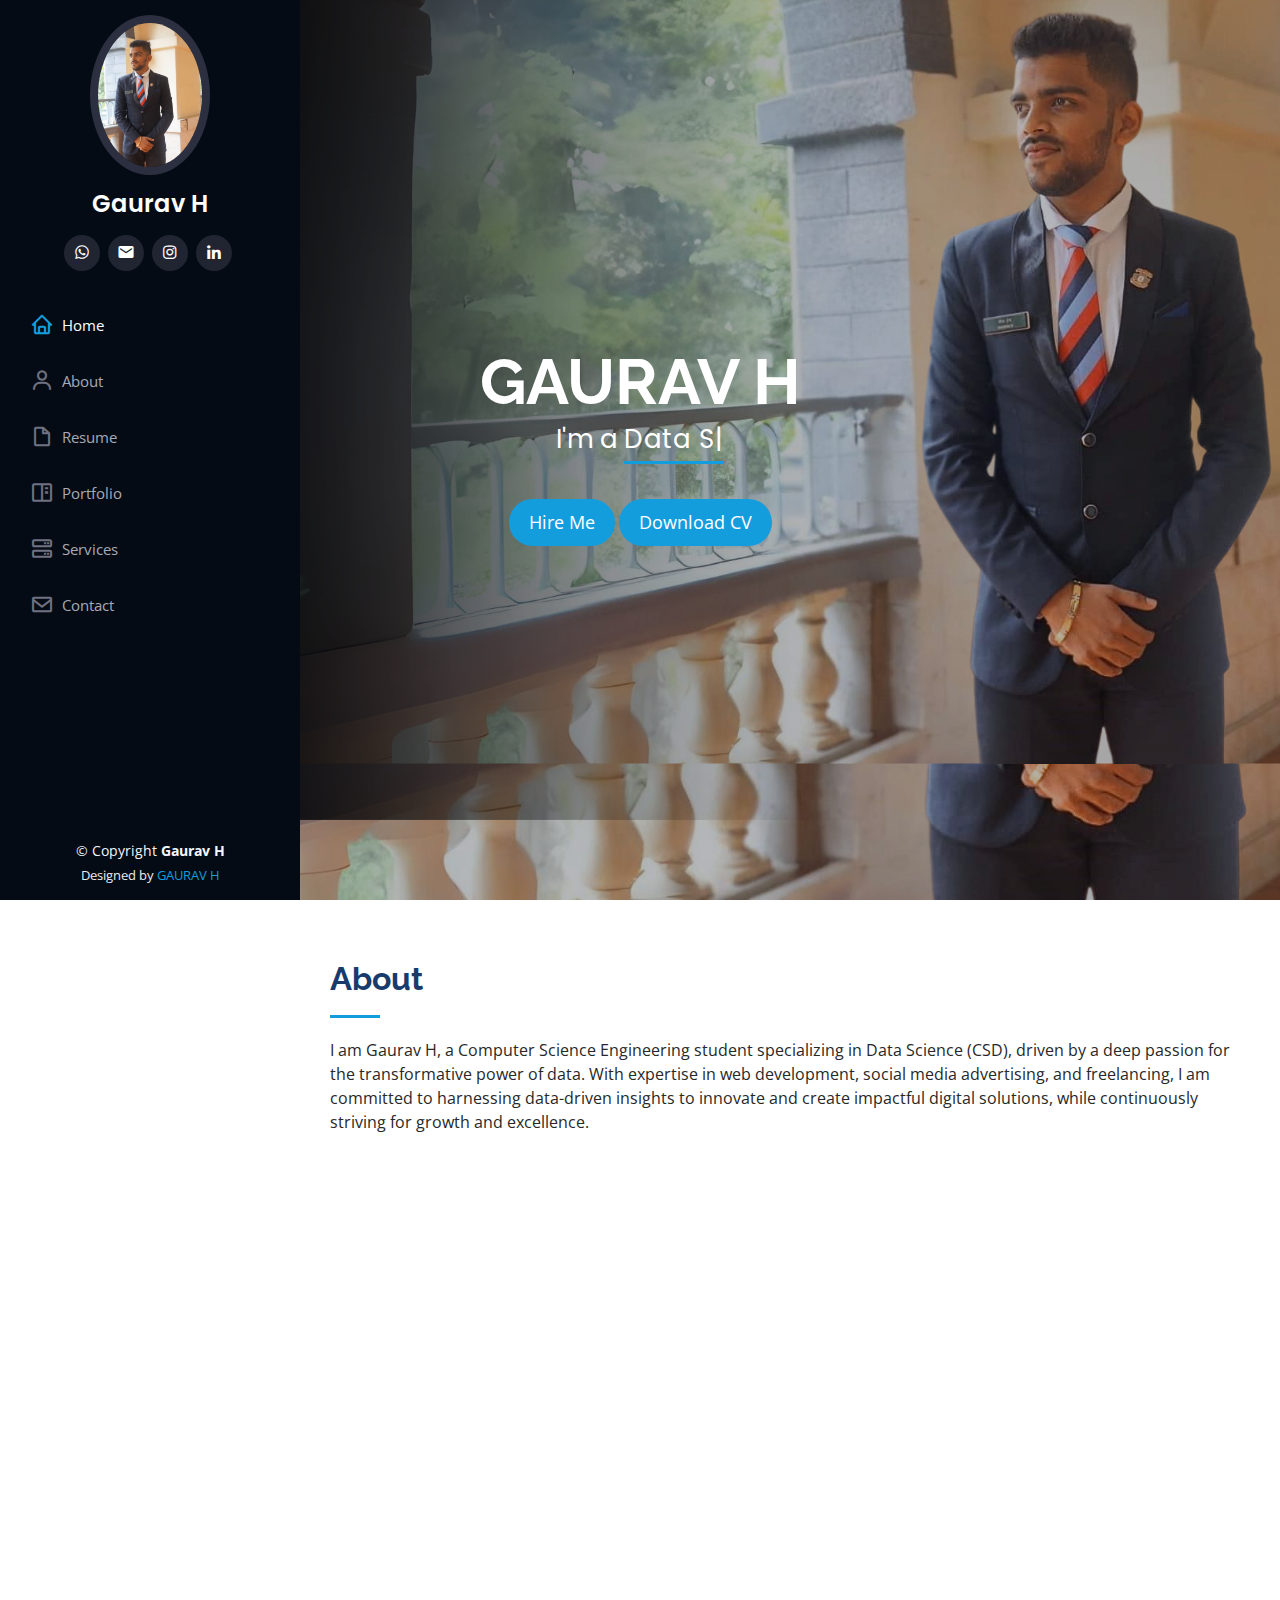
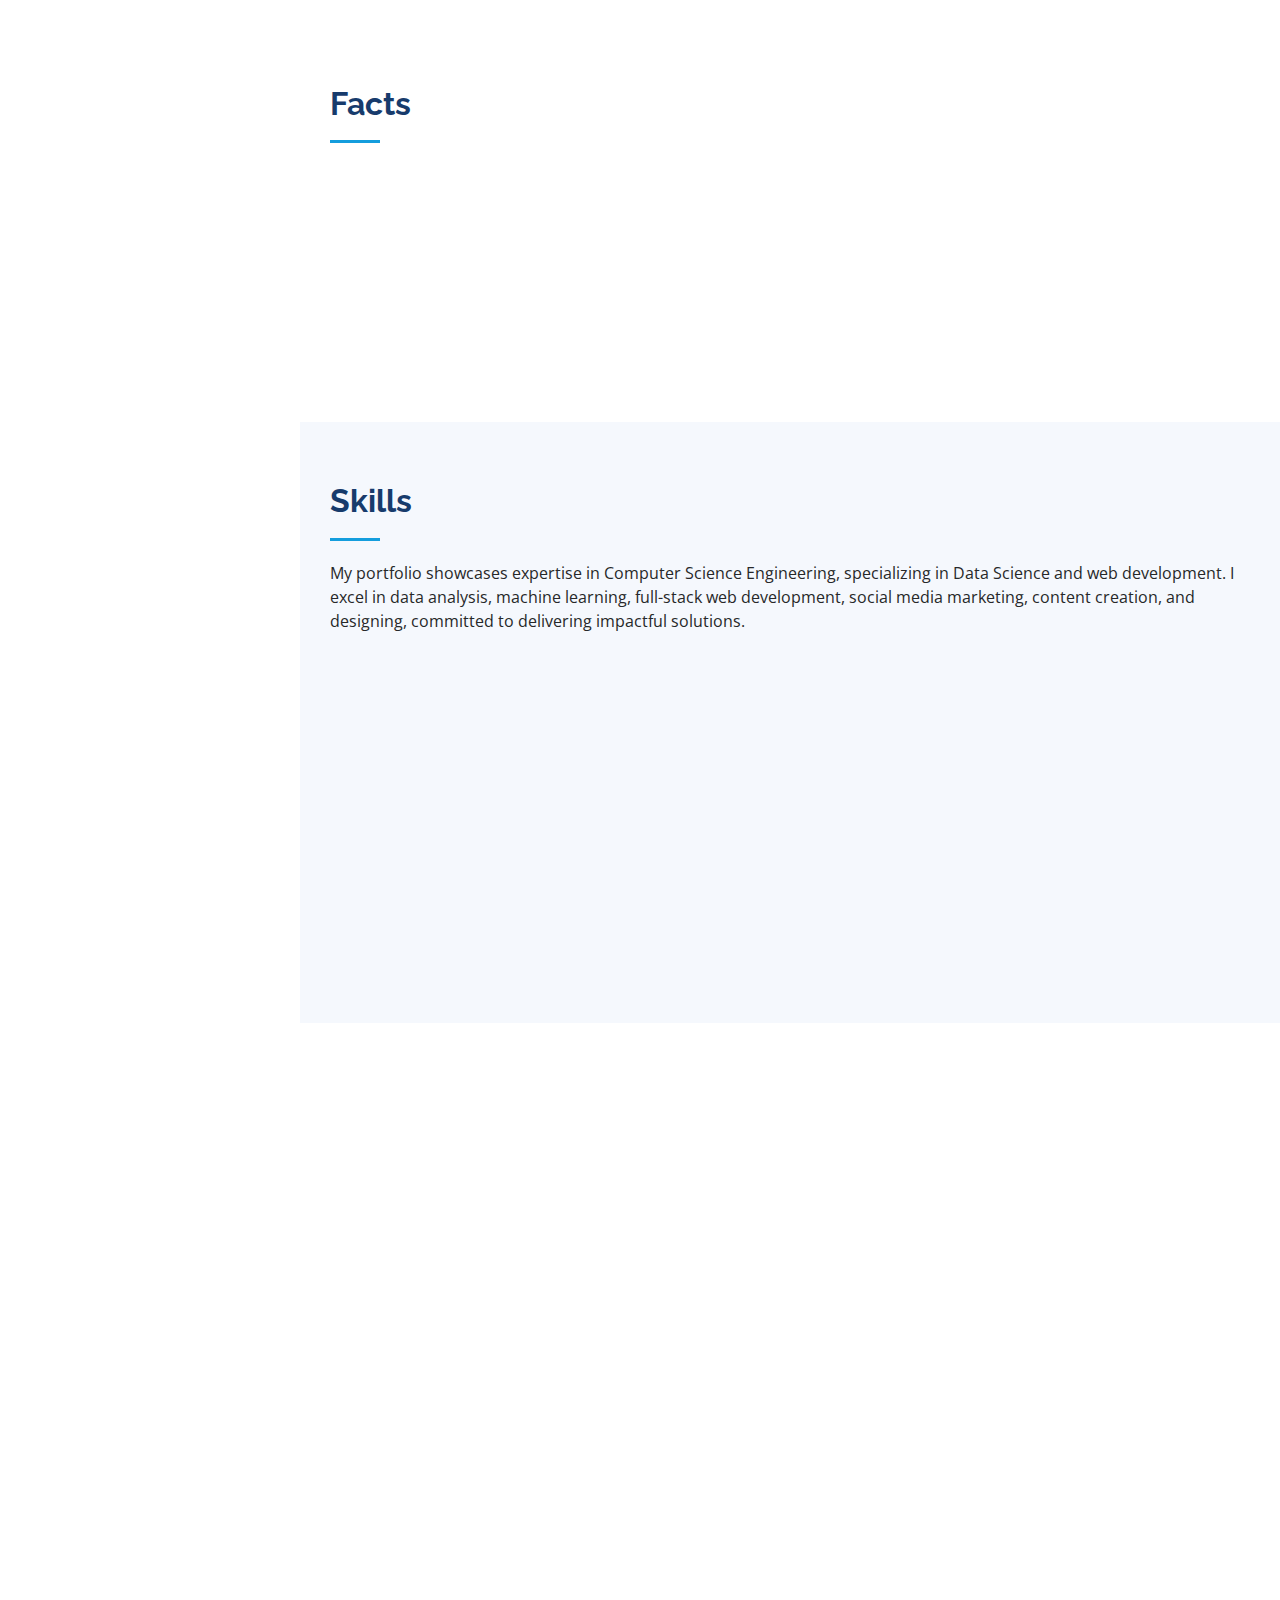
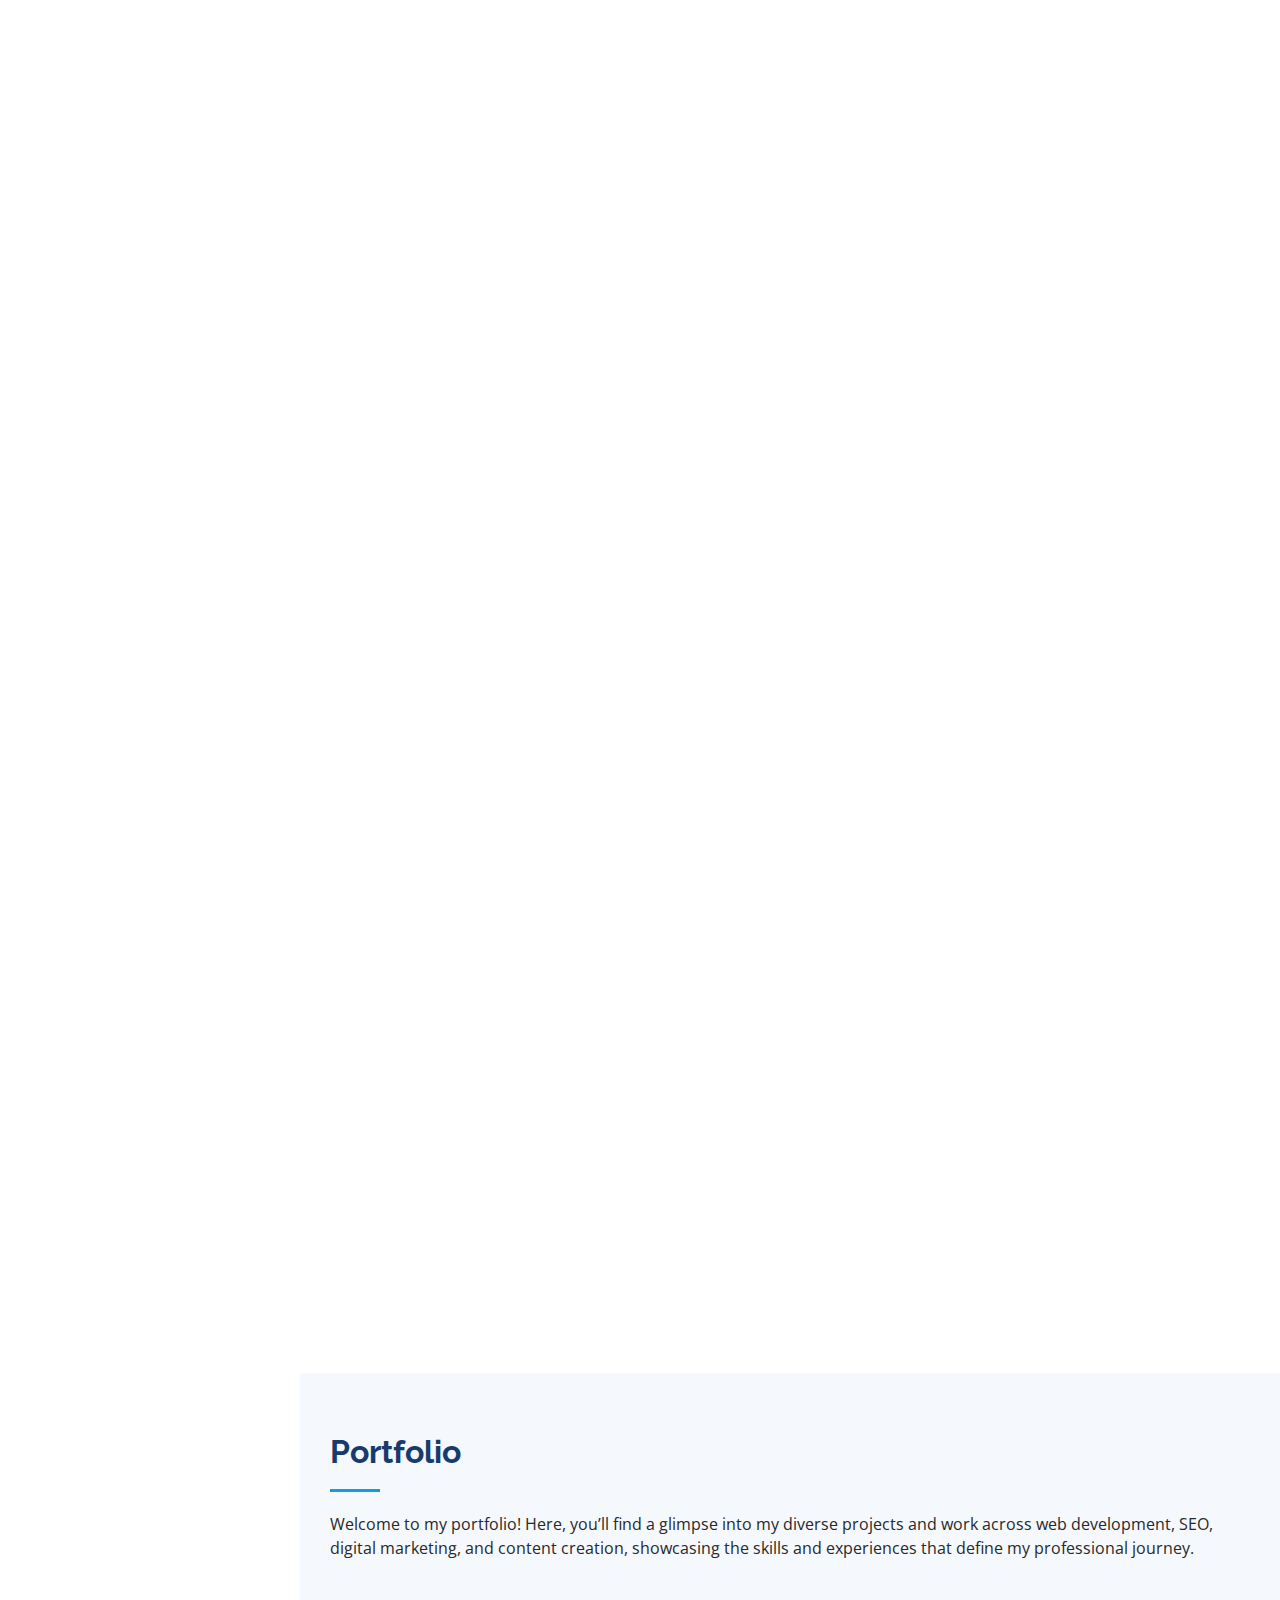
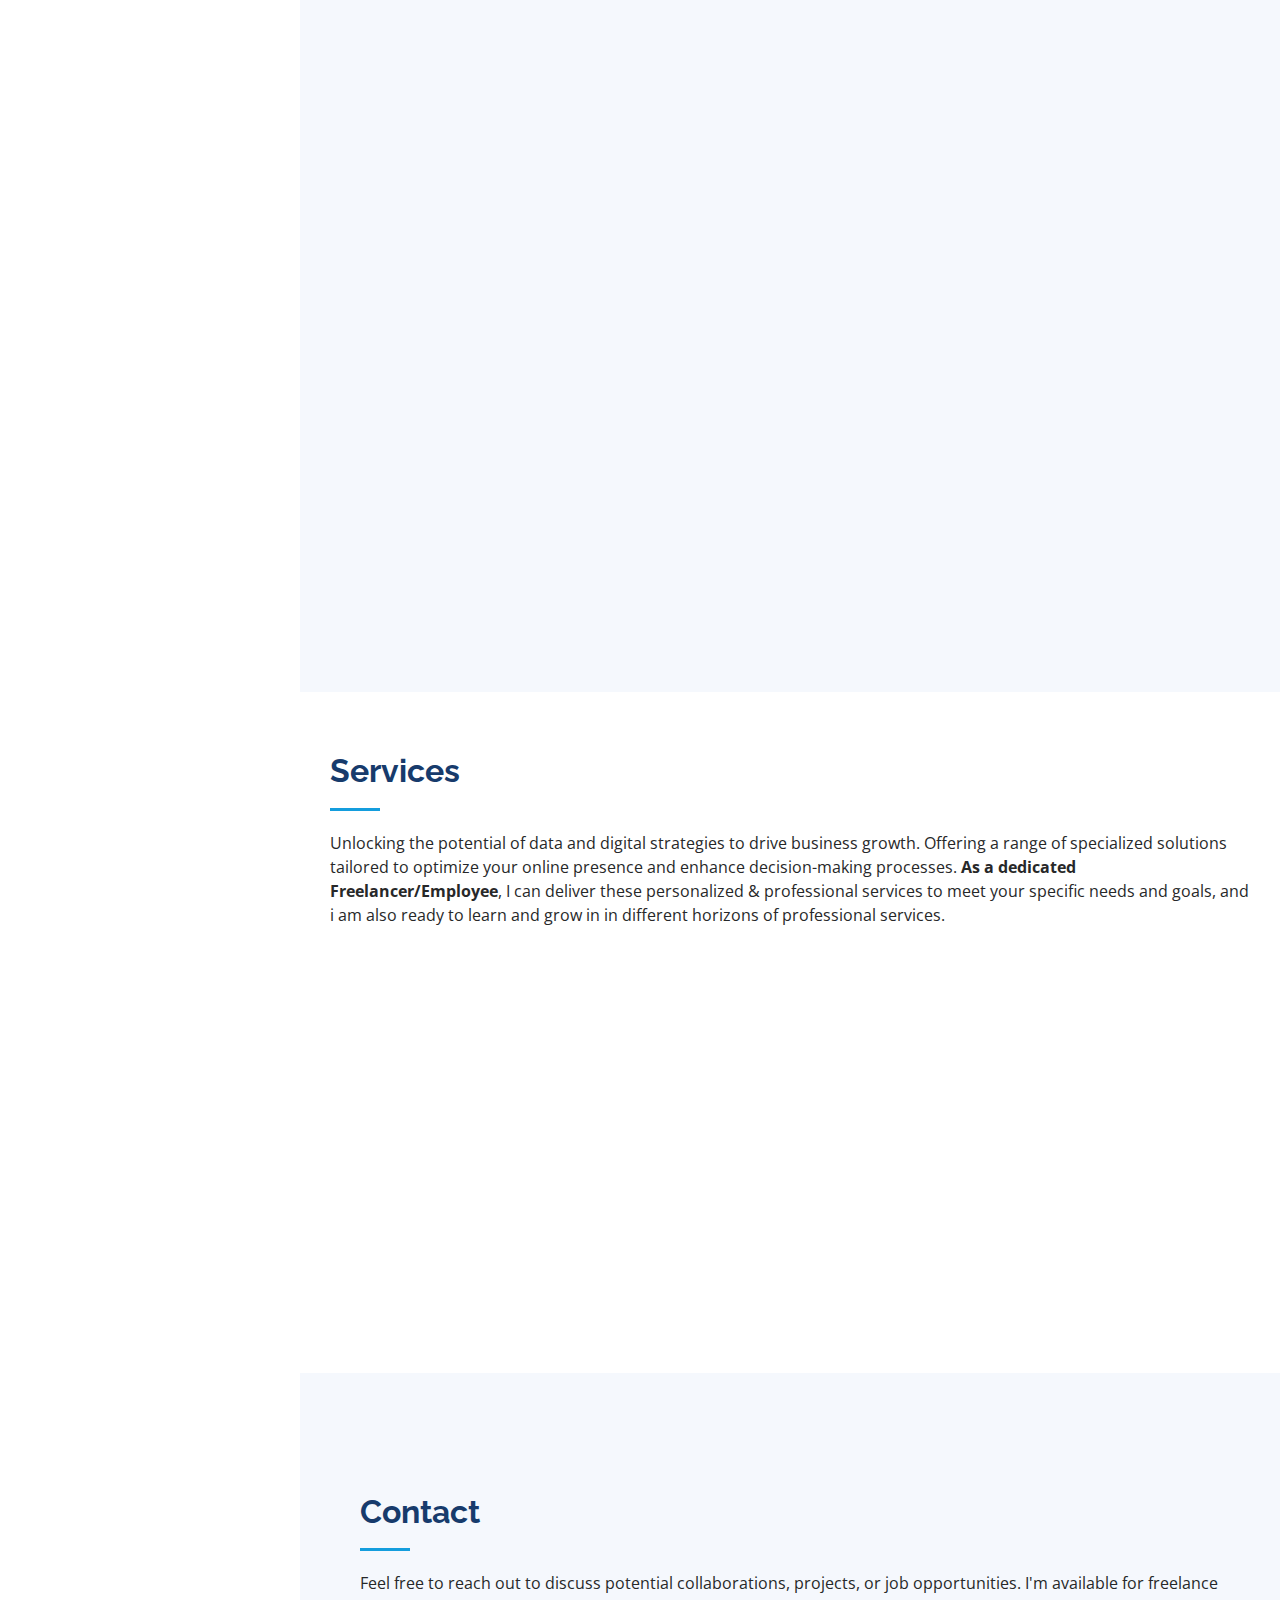
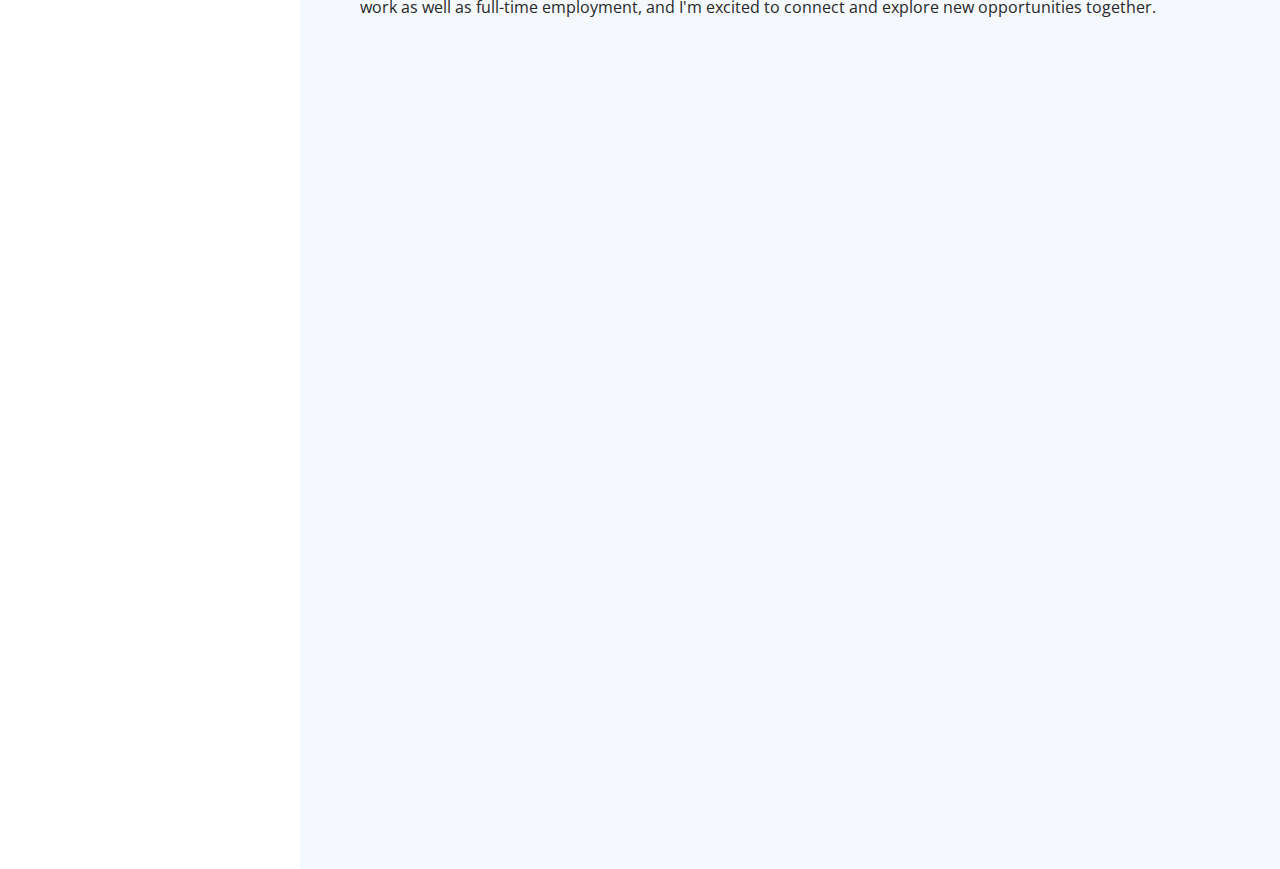
==== commit 6deae8eb: "Update index.html" ====
--- a/index.html
+++ b/index.html
@@ -267,7 +267,7 @@
 
         <div class="section-title">
           <h2>Skills</h2>
-          <p>My portfolio highlights proficiency in Computer Science Engineering, specializing in Data Science and web development. I bring robust skills in data analysis, machine learning, and full-stack web development, demonstrating a commitment to delivering impactful solutions</p>
+          <p>My portfolio showcases expertise in Computer Science Engineering, specializing in Data Science and web development. I excel in data analysis, machine learning, full-stack web development, social media marketing, content creation, and designing, committed to delivering impactful solutions.</p>
 		</div>
 
         <div class="row skills-content">
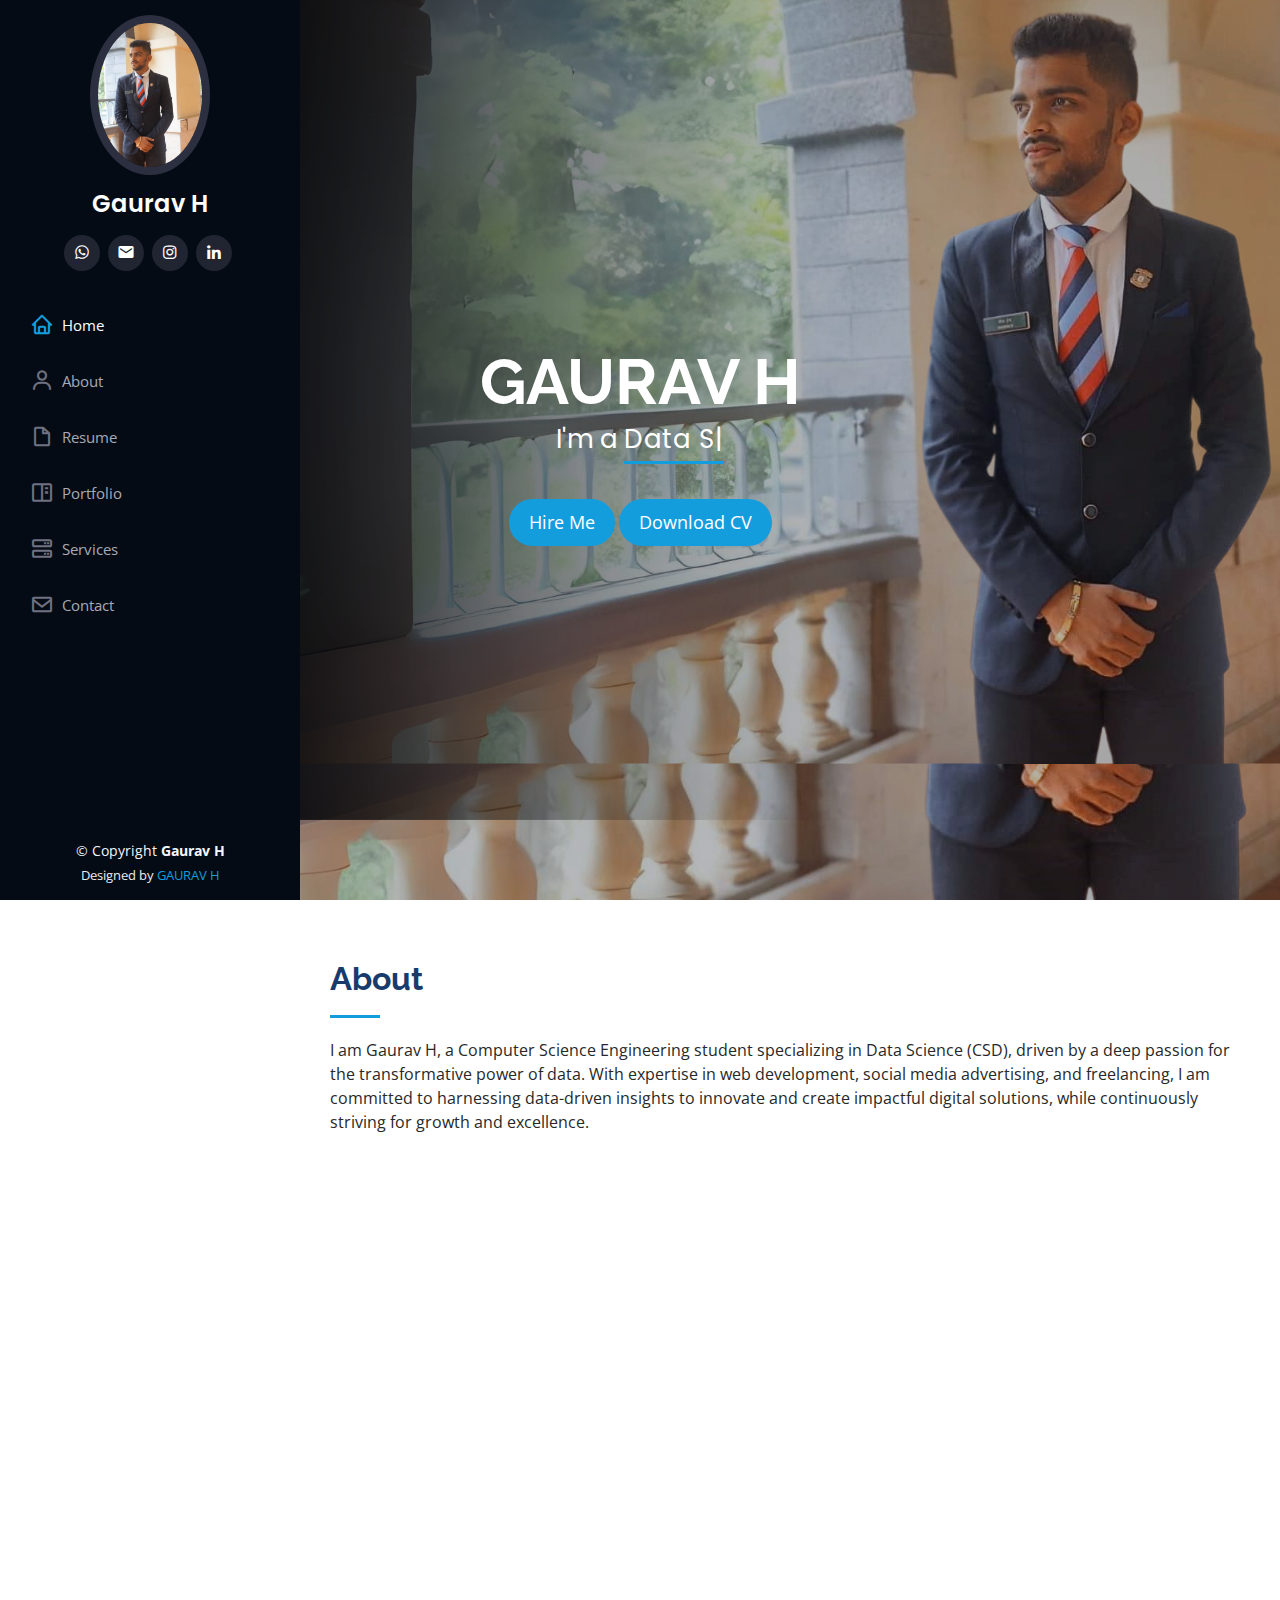
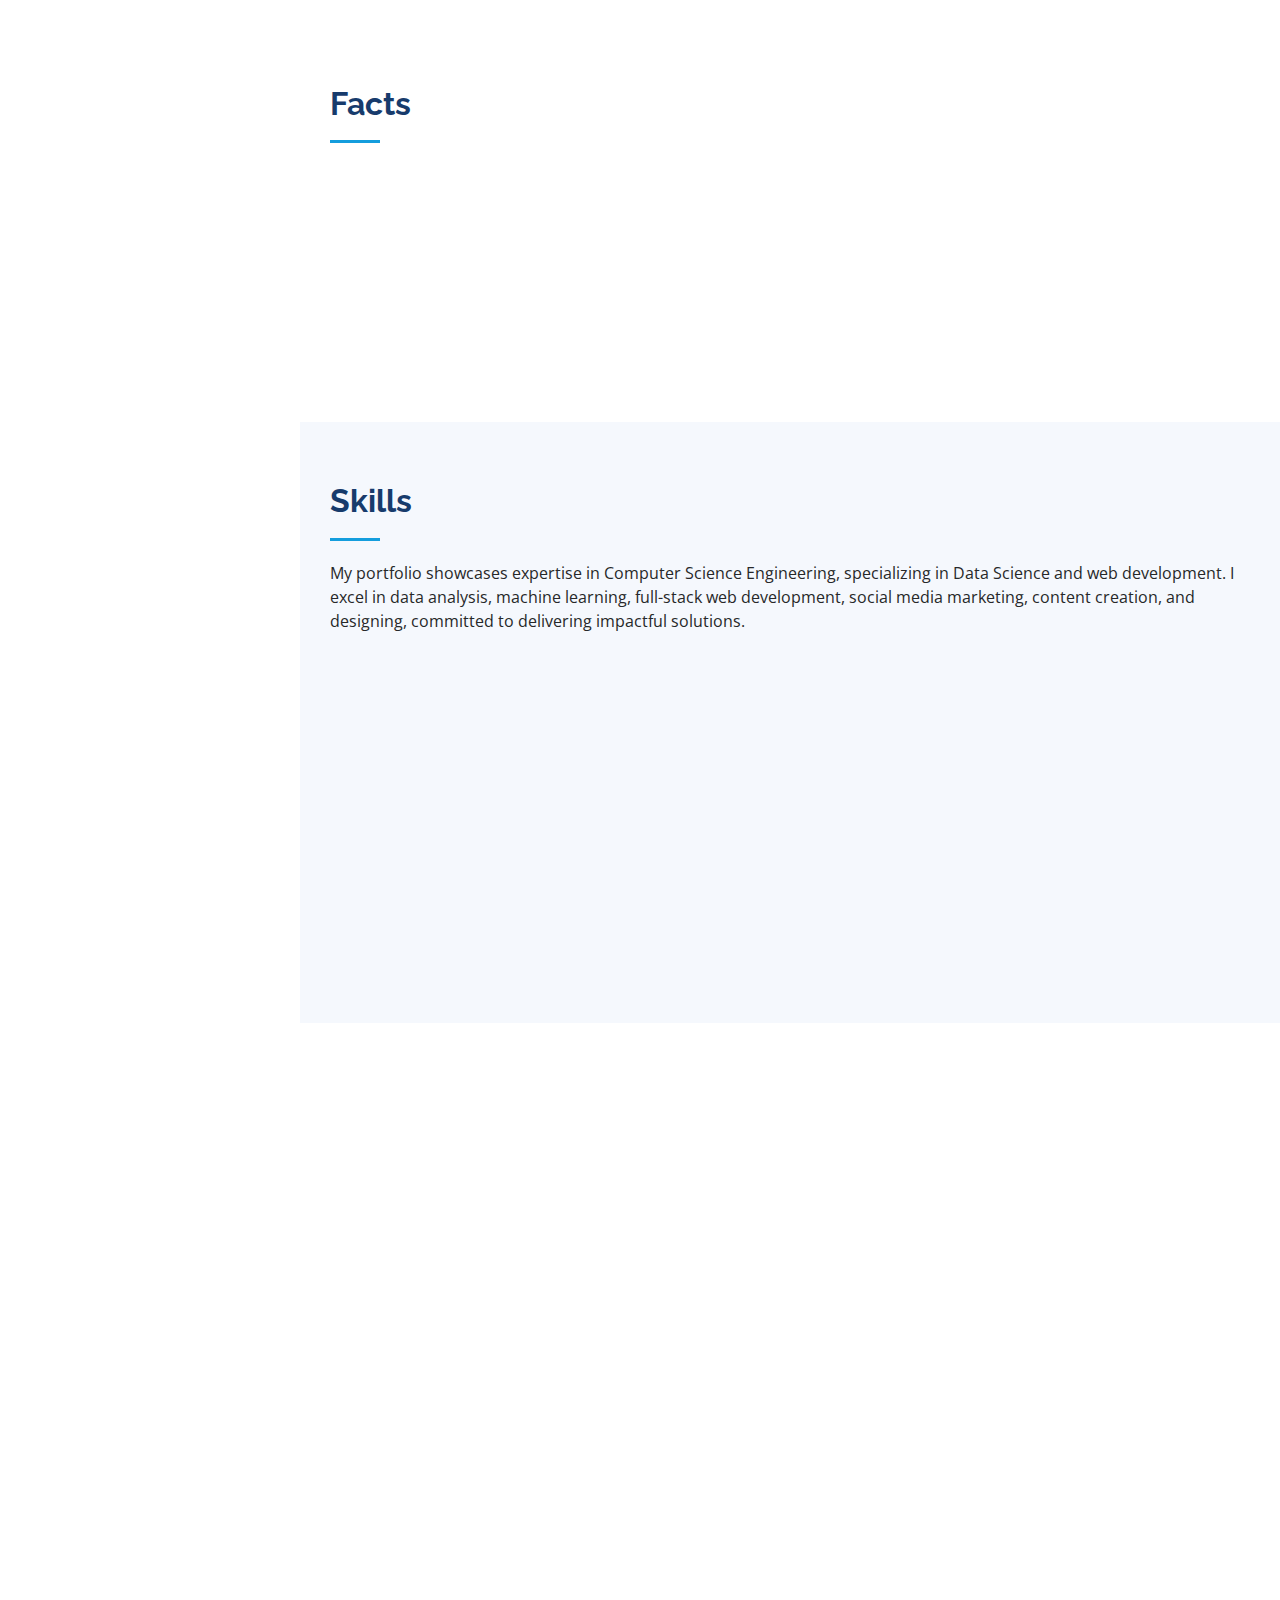
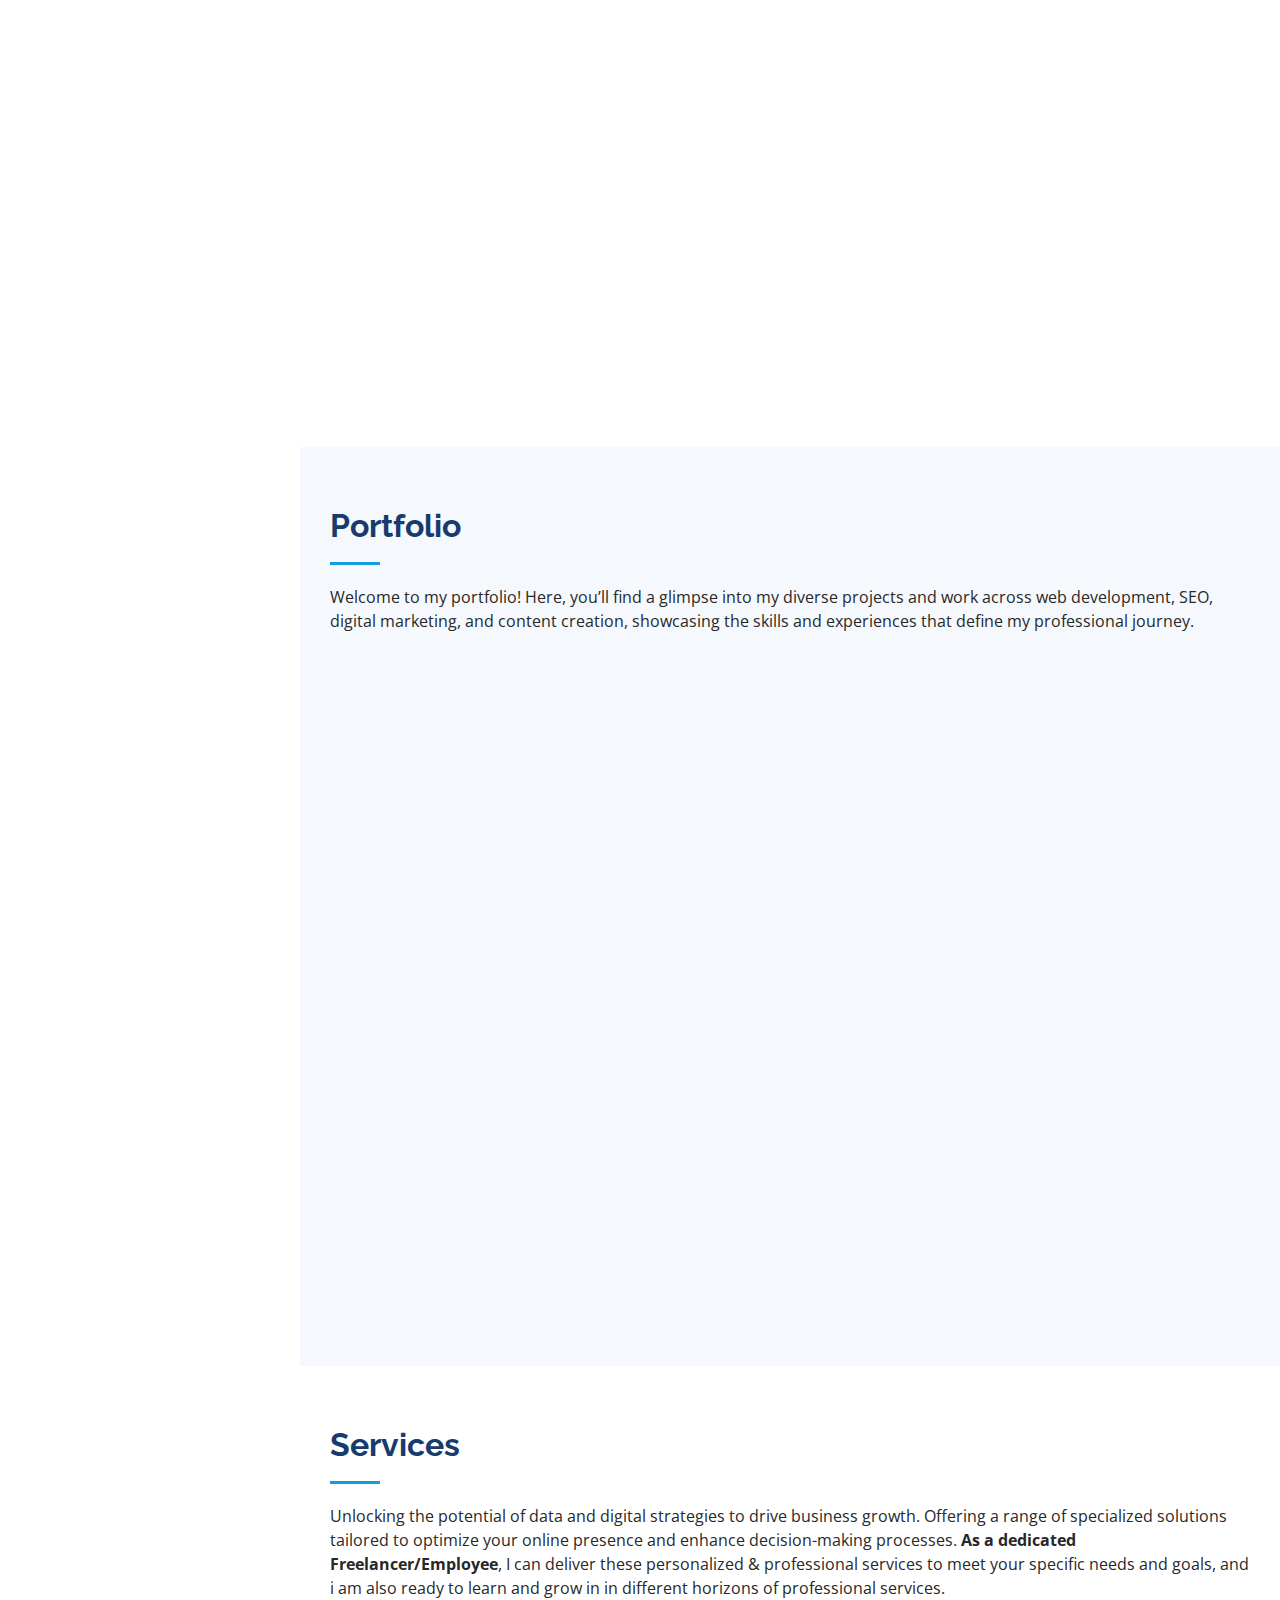
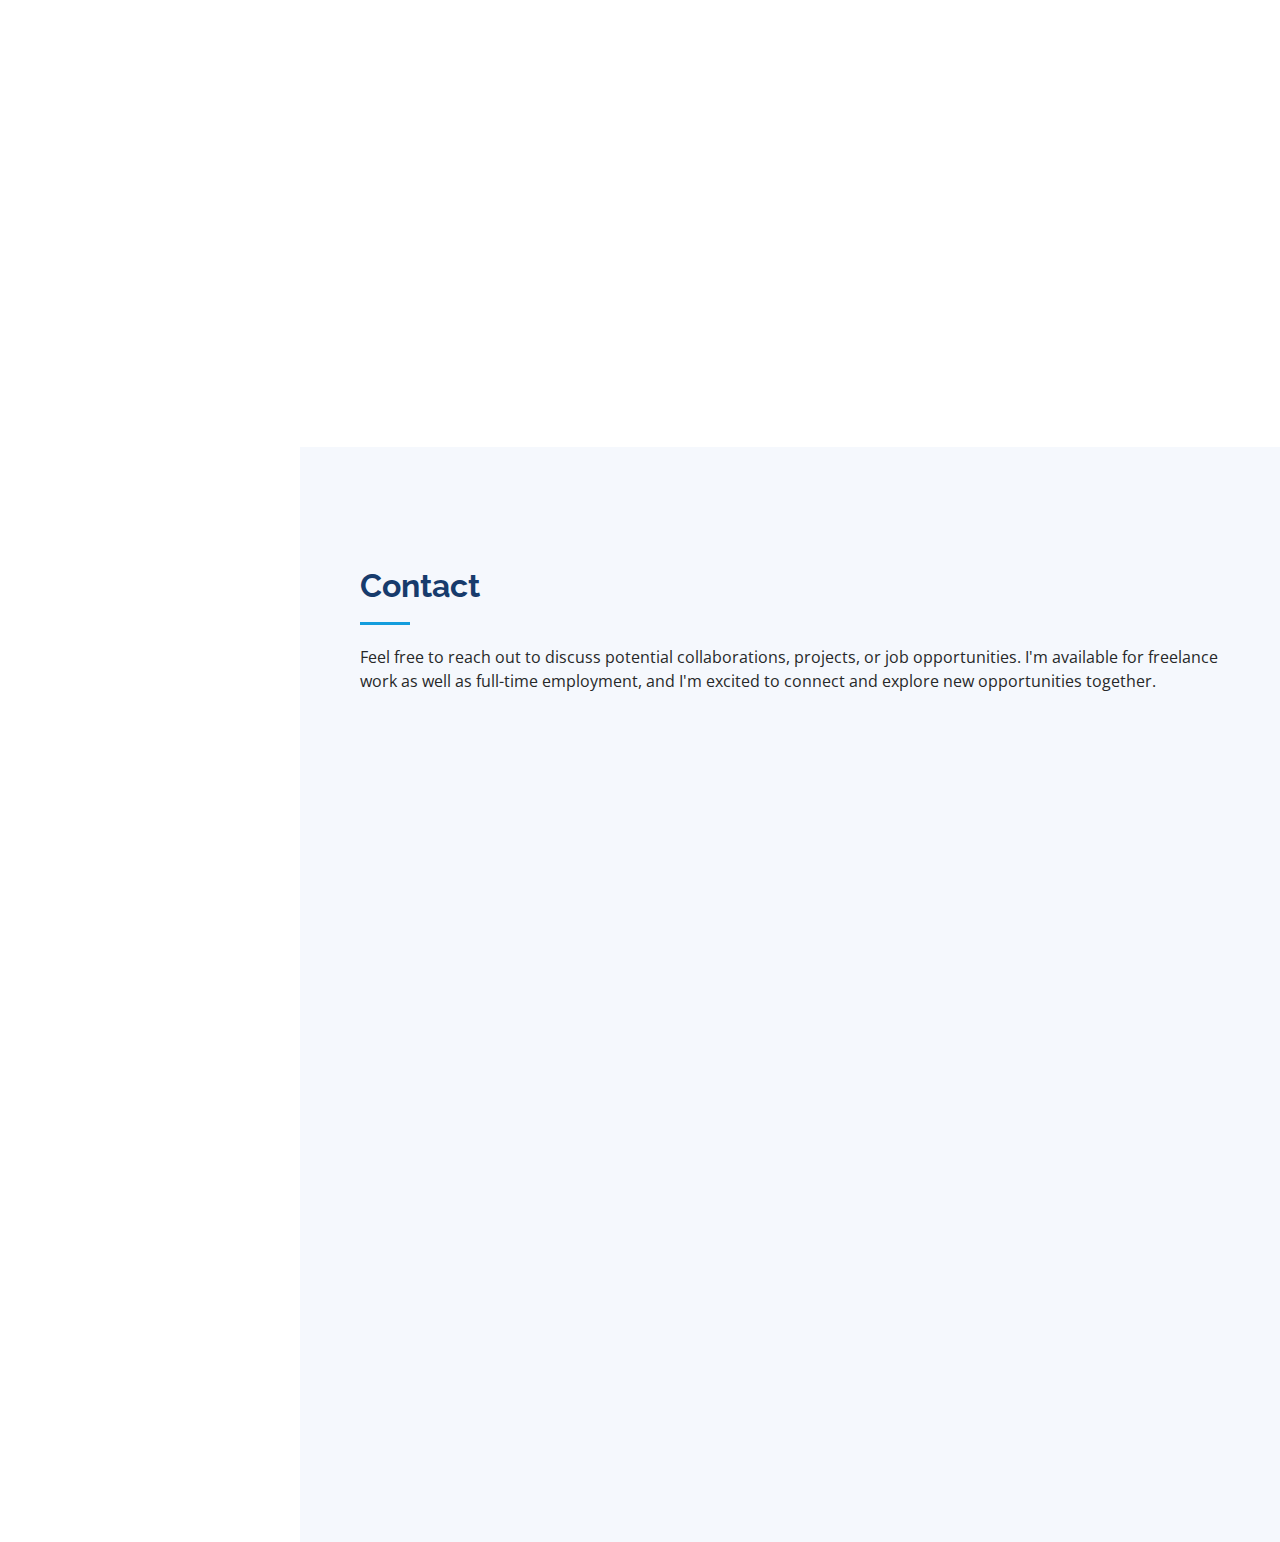
==== commit 5c073d31: "Update index.html" ====
--- a/index.html
+++ b/index.html
@@ -396,11 +396,23 @@
 			<div class="resume-item">
 			  <h4>Digital Marketing and Content Specialist (Freelancer)</h4>
 			  <h5>Aug 2023 - Present</h5>
-			  <p><em><b>Miwa Spa, Kamanahalli, Bangalore-India.</b></em></p>
+			  <ol >
+			  <li><p><em><b>Miwa Spa, Kamanahalli, Bangalore-India.</b></em></p></li>
+			  <li><p><em><b>Moksh Jewellers, Vijaynagar, Bangalore-India.</b></em></p></li>
+			  <li><p><em><b>Isalon (3 Branches), Indiranagar, Kamanhalli, Koramangala, Bangalore-India.</b></em></p></li>
 			  
+			  <li><p><em><b>Lotus Buddha Spa, Koramangala, Bangalore-India.</b></em></p></li>
+			  
+			  <li><p><em><b>Spa Ark (2 Branches), JP-Nagar, Electronic City, Bangalore-India.</b></em></p></li>
+			  
+			  <li><p><em><b>Pet Zone (3 Outlets), Koramangala, Bangalore-India.</b></em></p></li>
+			  
+			  <li><p><em><b>Muscle Galaxy Gym, Rayasandra, Bangalore-India.</b></em></p></li>
+			  </ol>
 			  <ul>
-				<li>Created compelling social media campaigns to boost Miwa Spa's visibility and attract a wider audience.</li>
-				<li>Produced engaging content to enhance customer interaction and loyalty, driving foot traffic and clientele growth.</li>
+				<li><b>Boosted Brand Visibility:</b>Developed and executed targeted social media campaigns, enhancing online presence and brand recognition.</li>
+				<li><b>Increased Foot Traffic:</b>Generated high-quality leads and increased foot traffic through strategic ad placements and engaging content.</li>
+				<li><b>Creative Content Design:</b> Designed and curated compelling social media content, driving customer interaction and sales growth.</li>
 			  </ul>
 			</div>
 
@@ -425,72 +437,31 @@
 				<li>Produced informative content to promote health awareness and engage the community.</li>
 			  </ul>
 			</div>
-
+			<h3 class="resume-title"><u>Certification</u></h3>
+            <div class="resume-item">
+              <h4>Real Life Machine Learning & Data Science Project</h4>
+				<p><em>from Udemy.</em></p>
+              <h5>May 2023</h5>
+              
+            </div>
 			<div class="resume-item">
-			  <h4>Digital Marketing and Content Specialist (Freelancer)</h4>
-			  <h5>May 2024 - Present</h5>
-			  <p><em><b>Moksh Jewellers, Vijaynagar, Bangalore-India.</b></em></p>
+              <h4>Data Science with Python</h4>
+				<p><em> from Great Learning.</em></p>
+              <h5>May 2023</h5>
+              
+            </div>
+            <div class="resume-item">
+              <h4>MATLAB for Data Processing and Visualization</h4>
+              <p><em>from MathWorks. </em></p>
+              <h5>Jun 2022</h5>
+              
+            </div>
+
+			
+
+			
 			  
-			  <ul>
-				<li>Executed social media campaigns to expand Moksh Jewellers' online reach and engage a broader audience.</li>
-				<li>Designed visual content and a logo to enhance brand presence and customer engagement.</li>
-			  </ul>
-			</div>
-
-			<div class="resume-item">
-			  <h4>Digital Marketing and Content Specialist (Freelancer)</h4>
-			  <h5>Aug 2023 - Dec 2023</h5>
-			  <p><em><b>Isalon (3 Branches), Indiranagar, Kamanhalli, Koramangala, Bangalore-India.</b></em></p>
 			  
-			  <ul>
-				<li>Devised social media strategies to enhance iSalon's digital footprint and engage clientele.</li>
-				<li>Created visual content to attract new customers and boost foot traffic and retention.</li>
-			  </ul>
-			</div>
-
-			<div class="resume-item">
-			  <h4>Digital Marketing and Content Specialist (Freelancer)</h4>
-			  <h5>Aug 2023 - Nov 2023</h5>
-			  <p><em><b>Lotus Buddha Spa, Koramangala, Bangalore-India.</b></em></p>
-			  
-			  <ul>
-				<li>Executed targeted social media campaigns to increase Lotus Buddha Spa's online reach and engagement.</li>
-				<li>Implemented strategies resulting in increased foot traffic and customer acquisition.</li>
-			  </ul>
-			</div>
-
-			<div class="resume-item">
-			  <h4>Digital Marketing and Content Specialist (Freelancer)</h4>
-			  <h5>Sept 2023 - Nov 2023</h5>
-			  <p><em><b>Spa Ark (2 Branches), JP-Nagar, Electronic City, Bangalore-India.</b></em></p>
-			  
-			  <ul>
-				<li>Formulated social media strategies to elevate Spa Ark's online presence and attract a broader audience.</li>
-				<li>Curated visually appealing content that resonated with Spa Ark's serene ambiance and wellness offerings.</li>
-			  </ul>
-			</div>
-
-			<div class="resume-item">
-			  <h4>Digital Marketing and Content Specialist (Freelancer)</h4>
-			  <h5>Nov 2023 - Feb 2024</h5>
-			  <p><em><b>Pet Zone (3 Outlets), Koramangala, Bangalore-India.</b></em></p>
-			  
-			  <ul>
-				<li>Developed social media campaigns tailored to each Pet Zone outlet, increasing foot traffic and customer loyalty.</li>
-				<li>Designed engaging content highlighting Pet Zone's services and fostering community interaction.</li>
-			  </ul>
-			</div>
-
-			<div class="resume-item">
-			  <h4>Digital Marketing and Content Specialist (Freelancer)</h4>
-			  <h5>Dec 2023 - Feb 2024</h5>
-			  <p><em><b>Muscle Galaxy Gym, Rayasandra, Bangalore-India.</b></em></p>
-			  
-			  <ul>
-				<li>Engineered targeted social media strategies to expand Muscle Galaxy Gym's online presence.</li>
-				<li>Designed visual content to attract new members and increase membership enrollment.</li>
-			  </ul>
-			</div>
 
 
             
@@ -516,25 +487,7 @@
               <p><b><em>Holy Angel's High School, Bangalore-India.</em></b></p>
               <p>Completed SSLC Class 10 Karnataka State Board exams from Holy Angels High School with a <b>percentage of 89.64%</b>, known for fostering both academic excellence and holistic development."</p>
             </div>
-			<h3 class="resume-title"><u>Certification</u></h3>
-            <div class="resume-item">
-              <h4>Real Life Machine Learning & Data Science Project</h4>
-				<p><em>from Udemy.</em></p>
-              <h5>May 2023</h5>
-              
-            </div>
-			<div class="resume-item">
-              <h4>Data Science with Python</h4>
-				<p><em> from Great Learning.</em></p>
-              <h5>May 2023</h5>
-              
-            </div>
-            <div class="resume-item">
-              <h4>MATLAB for Data Processing and Visualization</h4>
-              <p><em>from MathWorks. </em></p>
-              <h5>Jun 2022</h5>
-              
-            </div>
+			
 			<h3 class="resume-title"><u>Achivements</u></h3>
             <div class="resume-item">
               <h4> NCC ‘C’ Certificate as SUO (Senior Under Officer)</h4>
@@ -552,44 +505,21 @@
               <p><em> from 39 KAR NCC BN - Holy Angels High School. </em></p>
             </div>
 			<div class="resume-item">
-              <h4>NCC-COMBINED ANNUAL TRAING CAMP</h4>
+              <h4>NCC ANNUAL TRAINING CAMP</h4>
               <h5>2017-2018</h5>
               <p><em>from 39 KAR NCC BN held at GPI Pvt.Ltd, Kanakpura, Bangalore. </em></p>
-            </div>
-			<div class="resume-item">
-              <h4>NCC-ANNUAL TRAING CAMP</h4>
-              <h5>2020-2021</h5>
-              <p><em> from 3 KAR NCC BN held at Govt RC College. </em></p>
-            </div>
-			<div class="resume-item">
-              <h4>NCC-ANNUAL TRAING CAMP</h4>
-              <h5>2021-2022</h5>
-              <p><em> from 3 KAR NCC BN held at Janna Vikas Institute of Management Studies and Commerce.</em></p>
-            </div>
+			  <h5>2020-2021</h5>
+              <p><em> from 3 KAR NCC BN held at Govt RC College, Bangalore. </em></p>
+			  <h5>2021-2022</h5>
+              <p><em> from 3 KAR NCC BN held at Janna Vikas Institute of Management Studies and Commerce, Bangalore.</em></p>
+            </div>
+			
 			<div class="resume-item">
               <h4>Team Pravah (Theater Club)</h4>
               <h5>Present</h5>
               <p><em> <b>have won</b> various awards in <b>Street Play</b> in various event like <b>LA-Scena, Revothsava-23, Euphoria-23, AnaaDyanta-23 and many more.</b></em></p>
             </div>
-			<h3 class="resume-title d-none d-md-block"><u>Intrests</u></h3>
-            <div class="resume-item d-none d-md-block">
-              
-              <ul>
-				
-				<li>Web Desgining.</a></li>
-				
-                <li>Social Media and Digital Marketing.</li>
-
-                <li>Event Management. </li>
-				<li>Content Creation. </li>
-                <li>Content Designing.</li>
-				<li>Cricket.</li>
-				<li>Kabbadi. </li>
-                <li>Chess.</li>
-				
-                
-              </ul>
-            </div>
+			
 			
 			<h3 class="resume-title d-none d-md-block"><u>Personal Details</u></h3>
             <div class="resume-item d-none d-md-block">
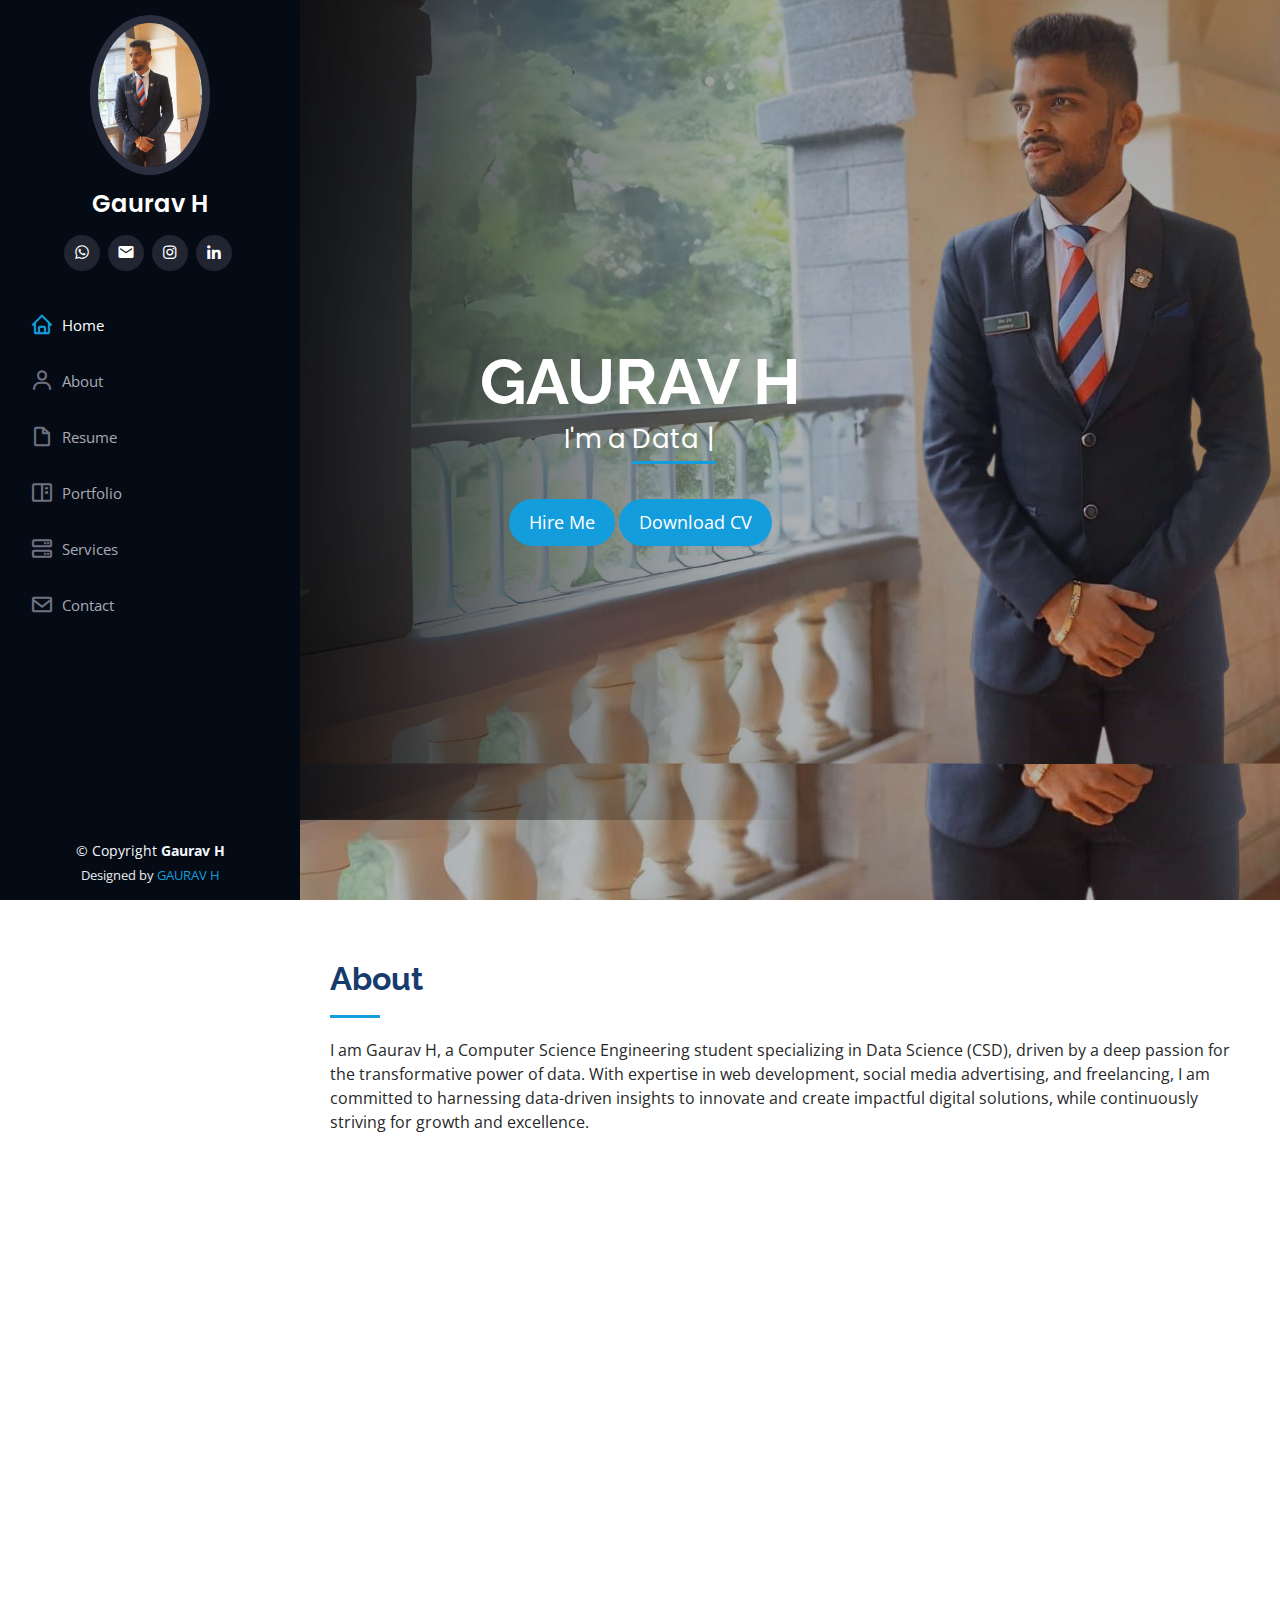
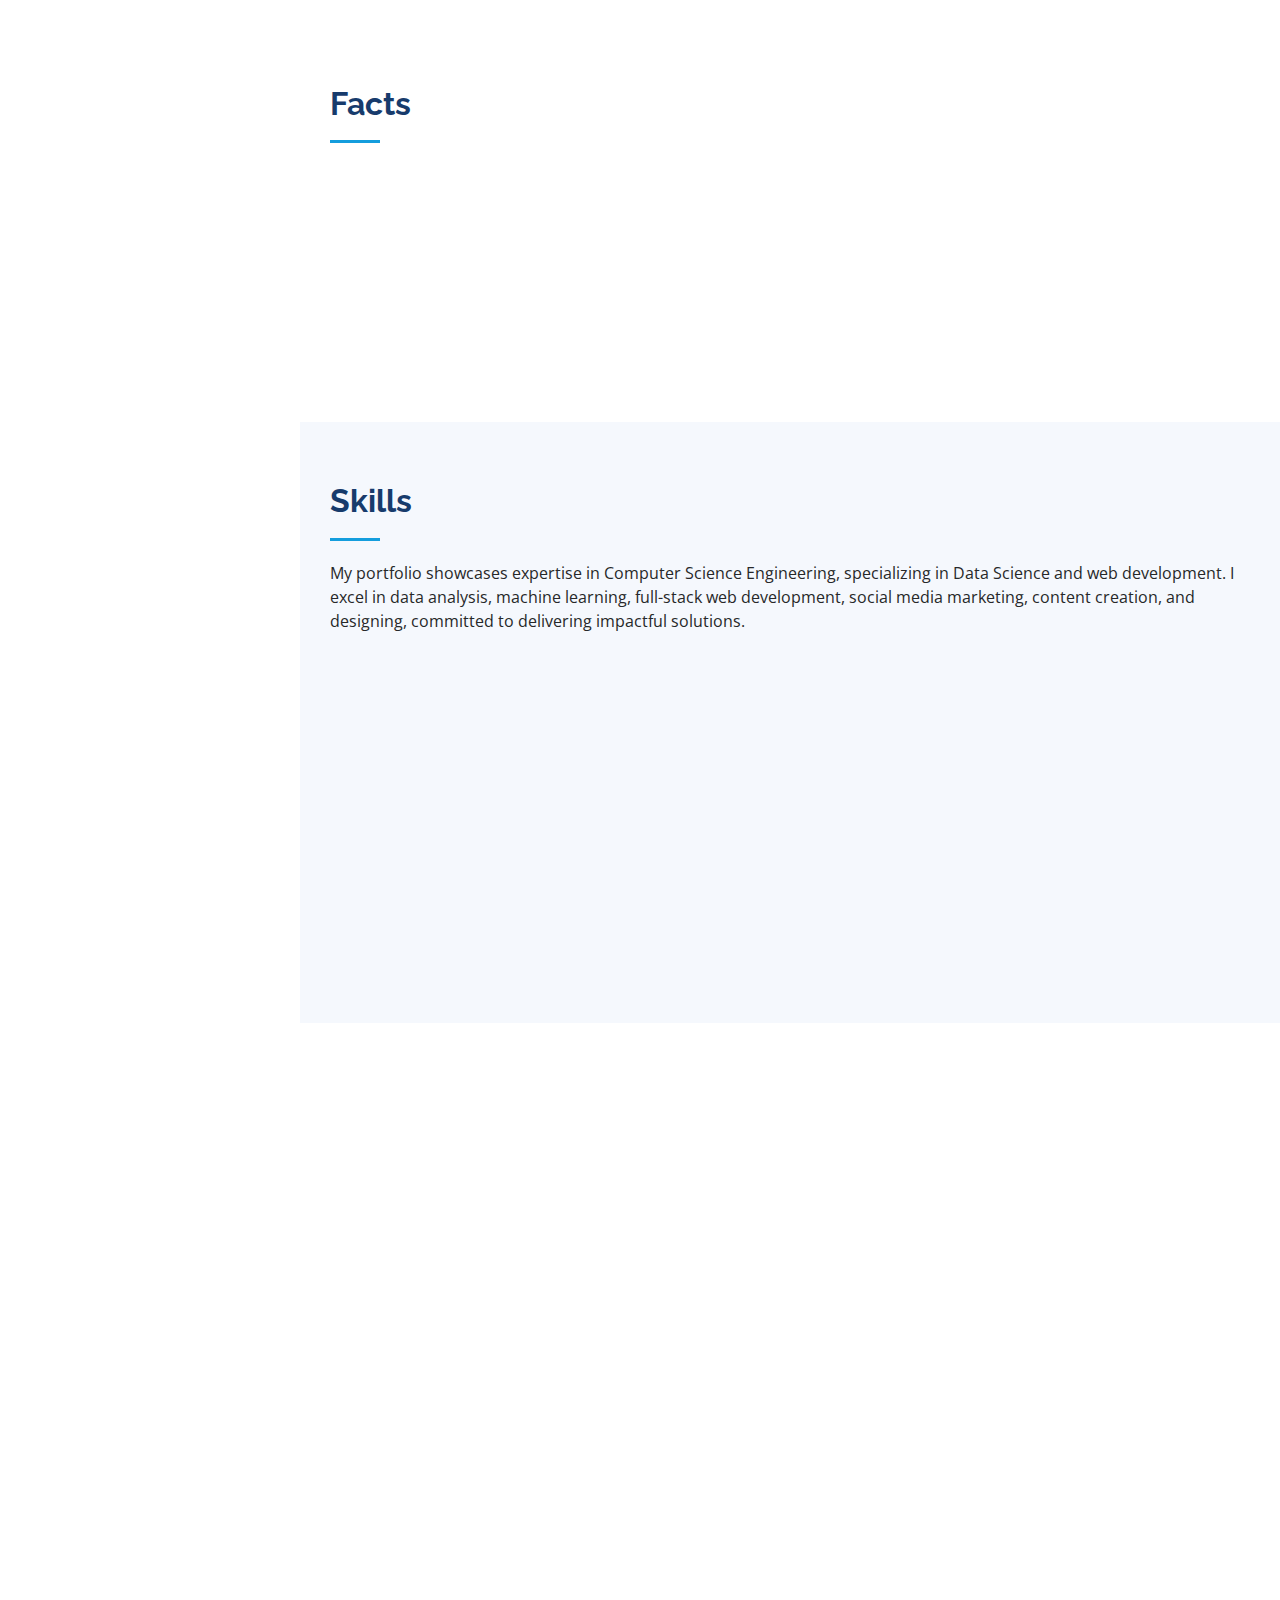
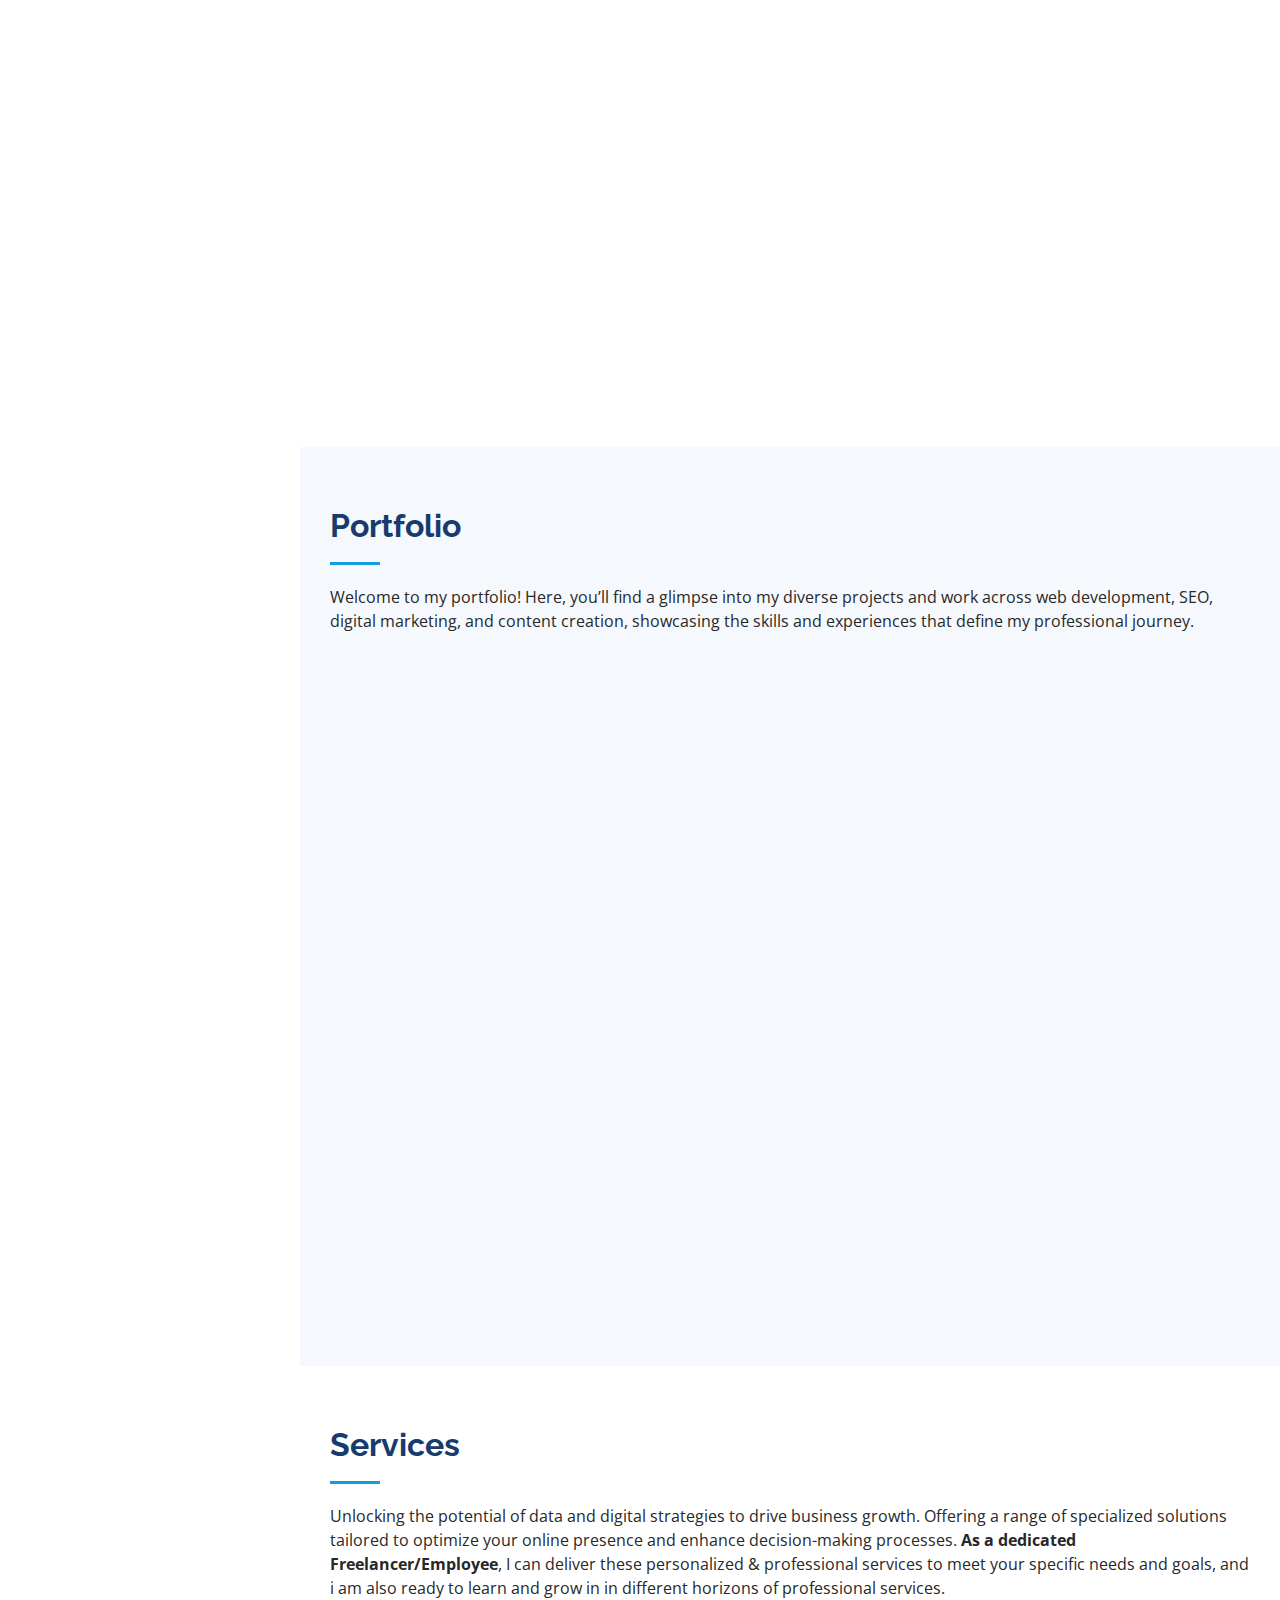
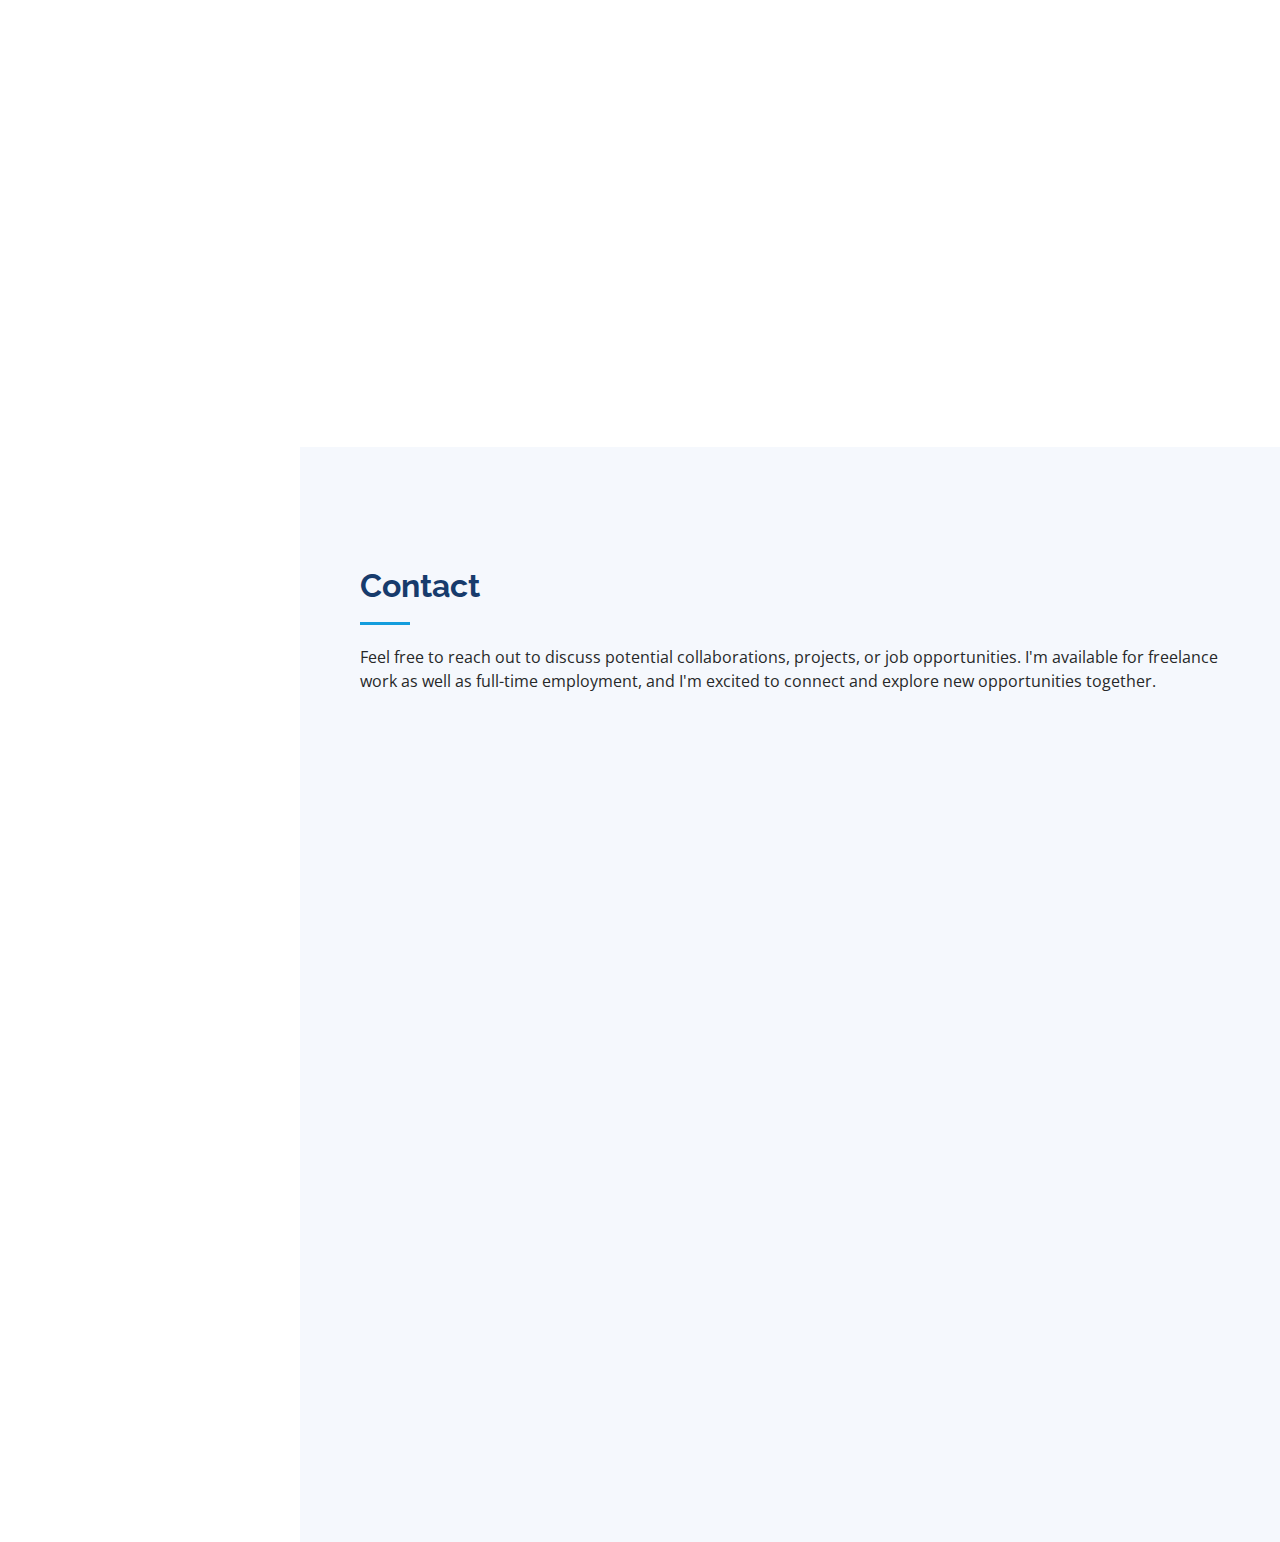
==== commit 845b1beb: "Update index.html" ====
--- a/index.html
+++ b/index.html
@@ -145,7 +145,7 @@
         <div class="text-center">
             <a href="#contact" class="custom-button">
                 Hire Me
-            </a> <a href="https://drive.google.com/file/d/1GozlTuimNPU6R7zoOvCx0BS4d_5z5Gtd/view?usp=sharing" class="custom-button">
+            </a> <a href="https://drive.google.com/file/d/1YoPzCgq2RhS3t7mBNkEvck39RAlQaRd2/view?usp=sharing" class="custom-button">
                 Download CV
             </a>
         </div>
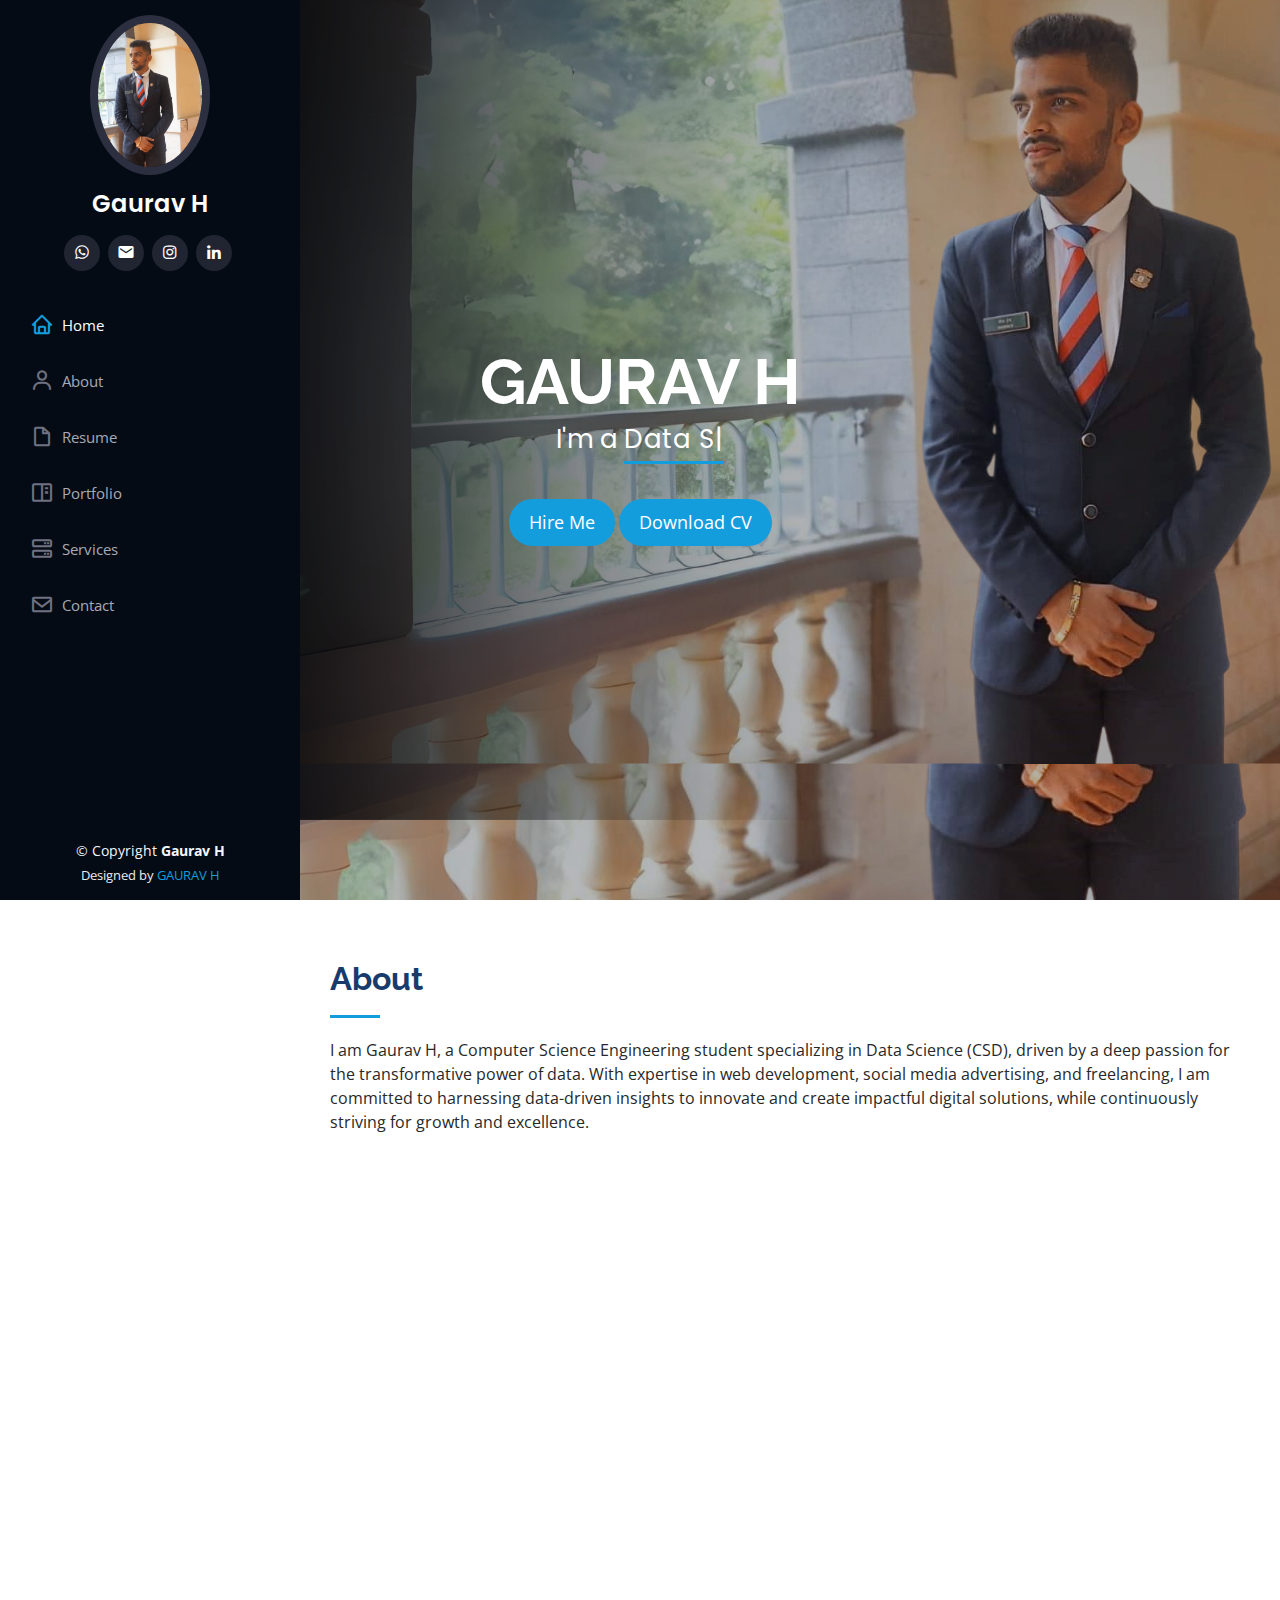
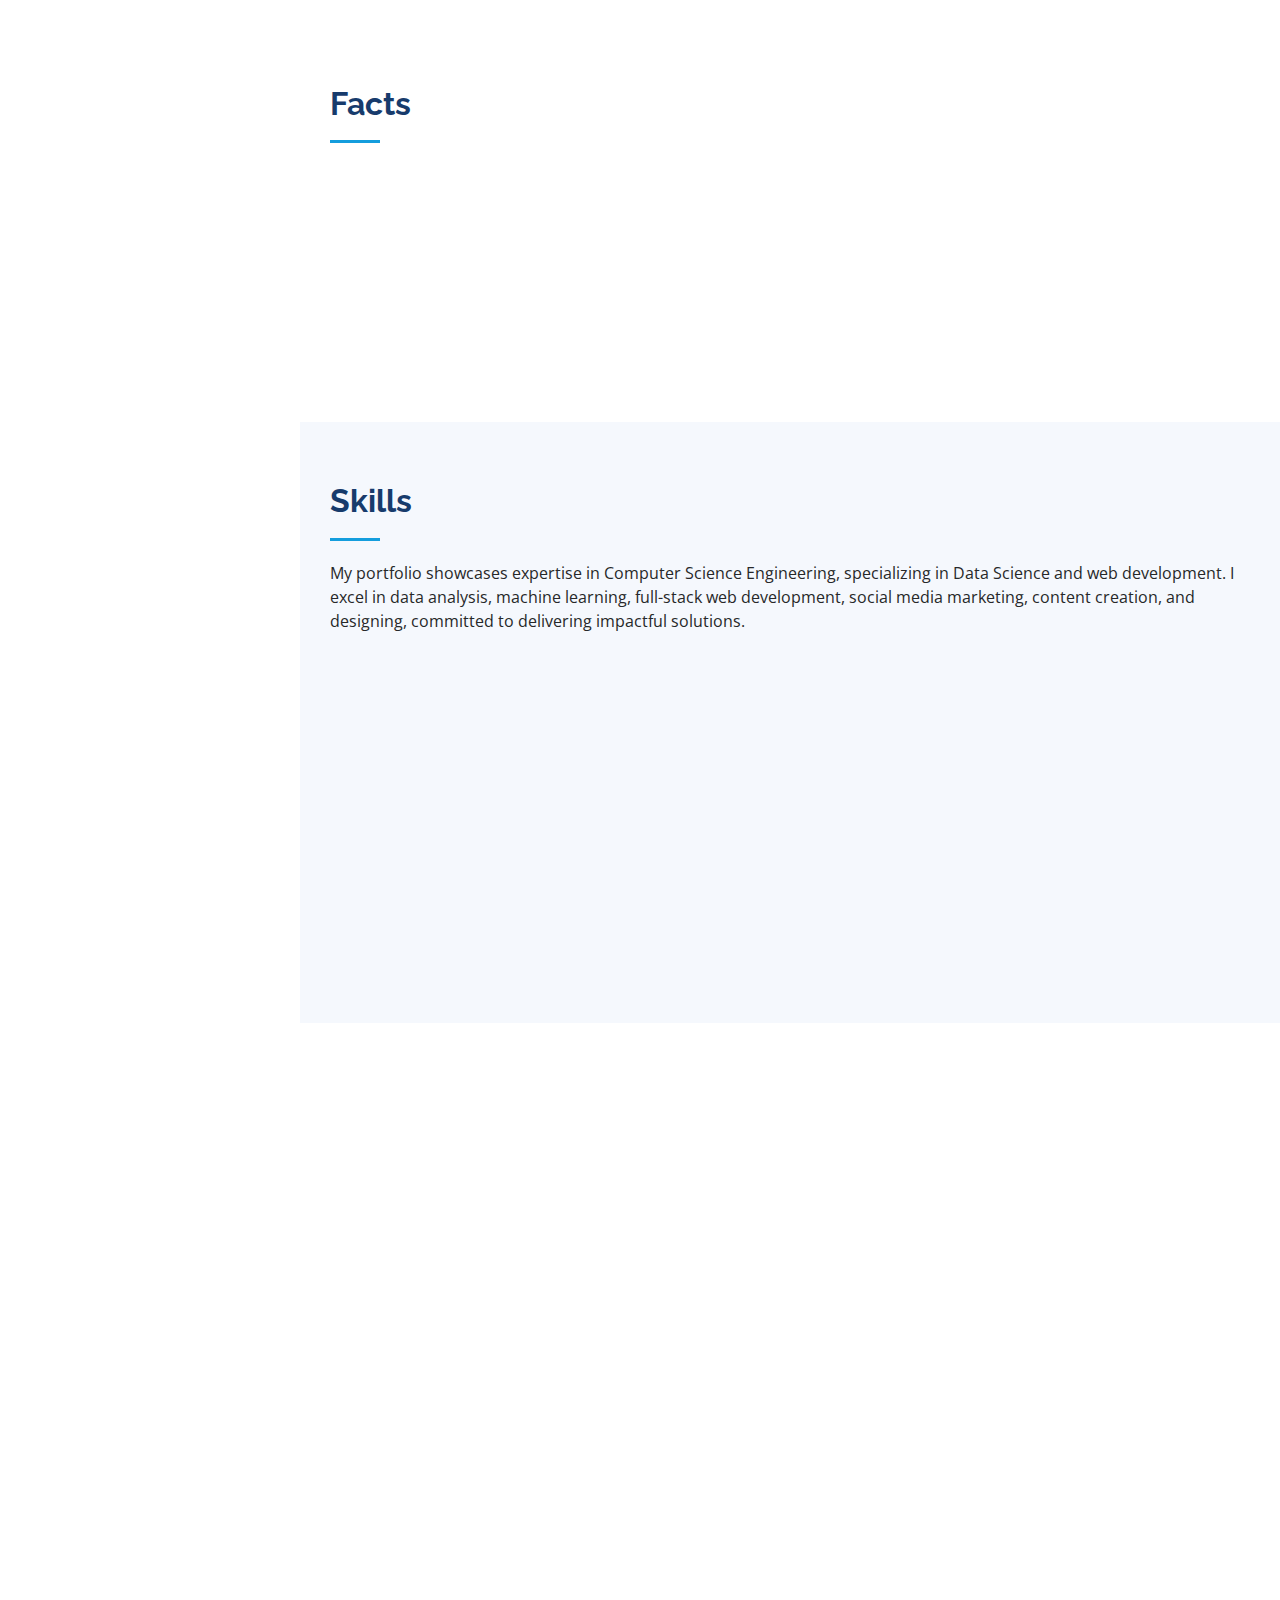
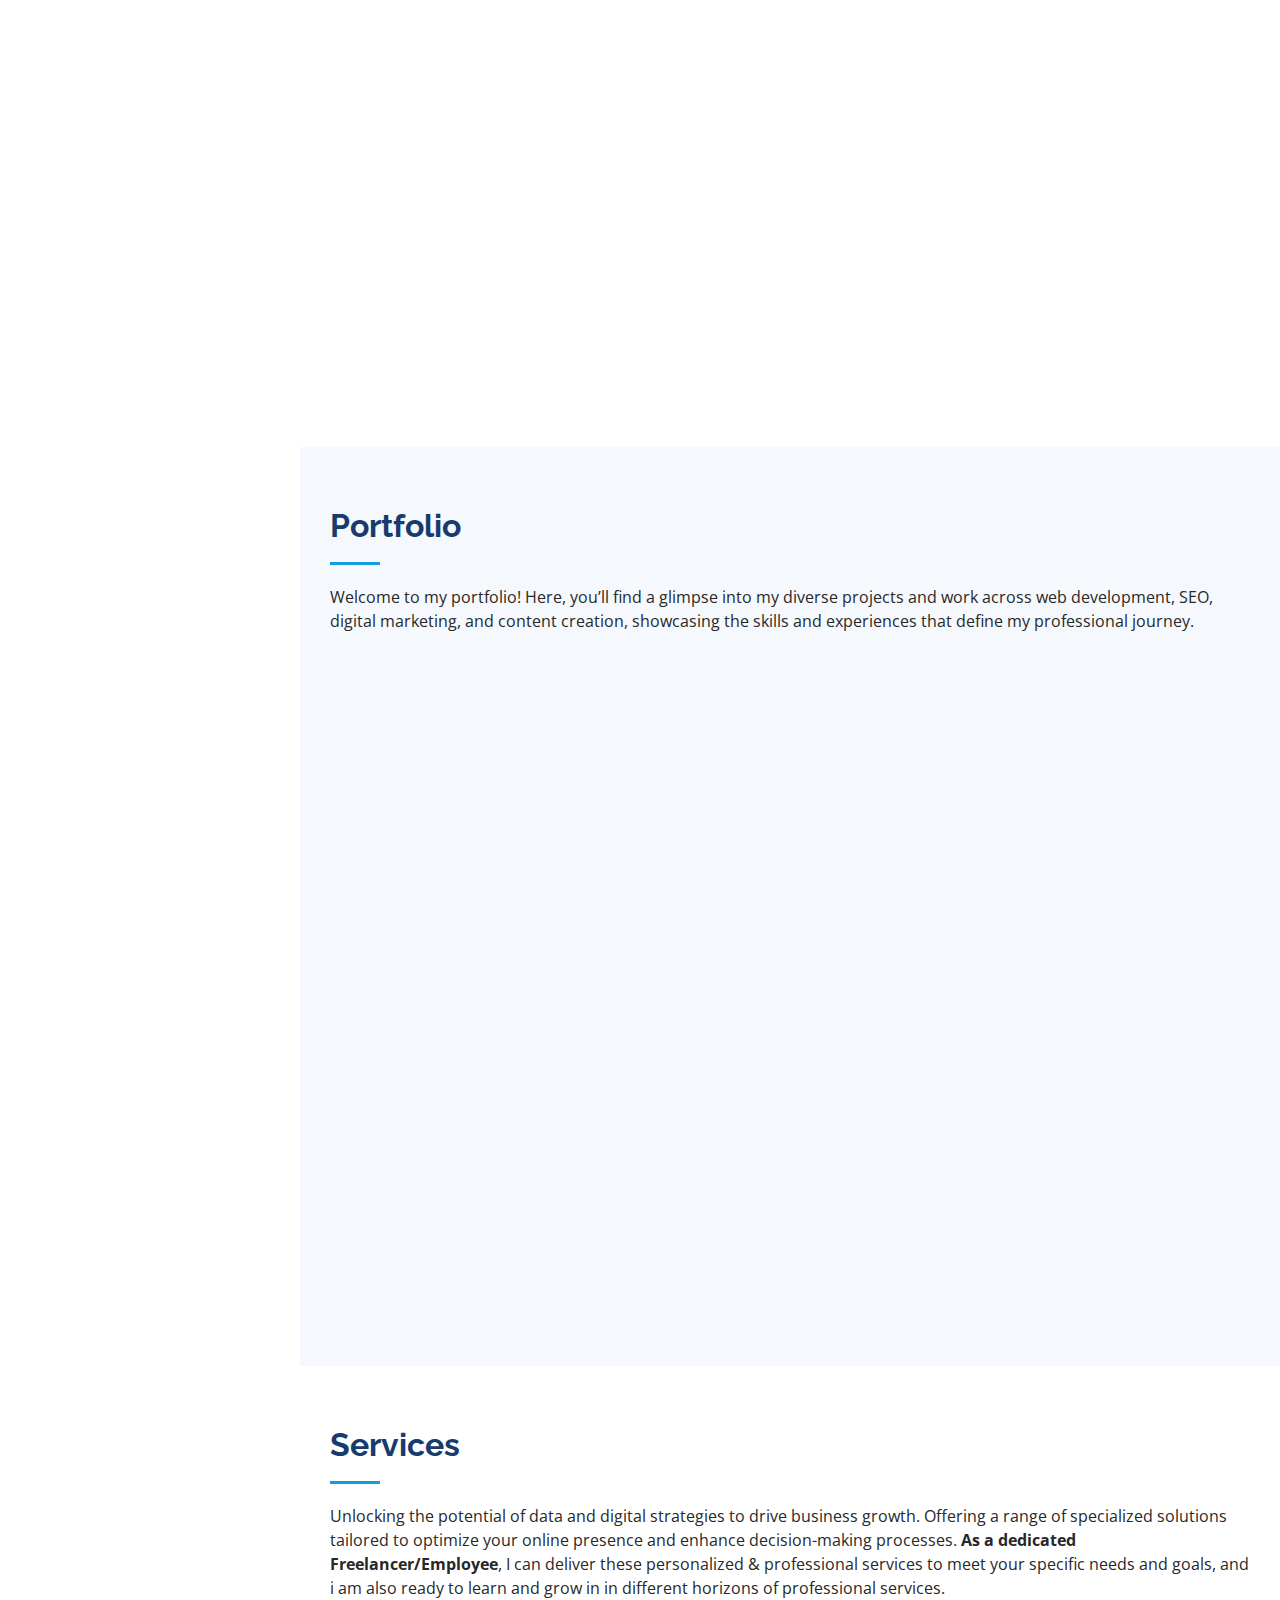
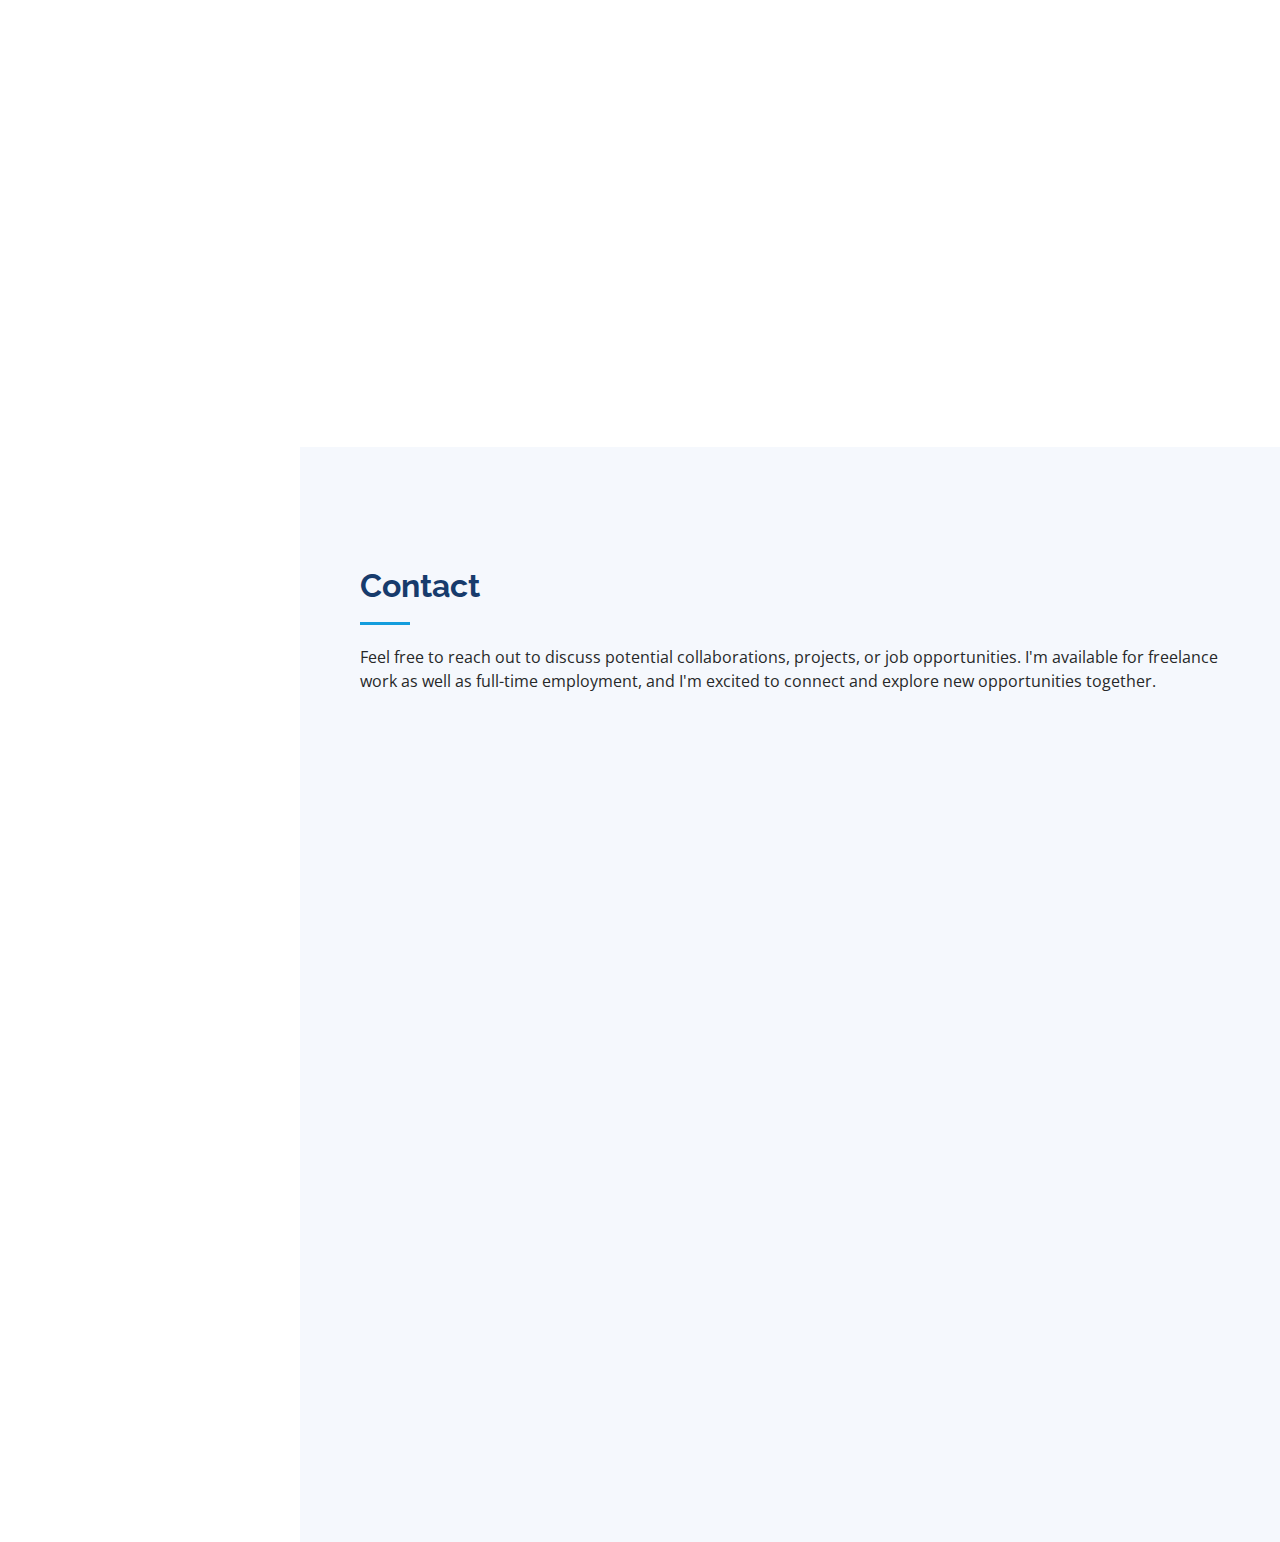
==== commit 14aff1ae: "Update index.html" ====
--- a/index.html
+++ b/index.html
@@ -433,8 +433,10 @@
 			  <p><em><b>Miwa Spa, Kamanahalli, Bangalore-India.</b></em></p>
 			  
 			  <ul>
-				<li>Developed a responsive website for Miwa Spa using HTML, PHP, CSS, and Bootstrap 5.</li>
-				<li>Produced informative content to promote health awareness and engage the community.</li>
+				  <li>Worked on website development on a live project and hosted successfully. URL: <i>to be hosted soon</i></li>
+				<li>Developing a responsive website for Miwa Spa using HTML, PHP, CSS, and Bootstrap 5.</li>
+				  
+				
 			  </ul>
 			</div>
 			<h3 class="resume-title"><u>Certification</u></h3>
